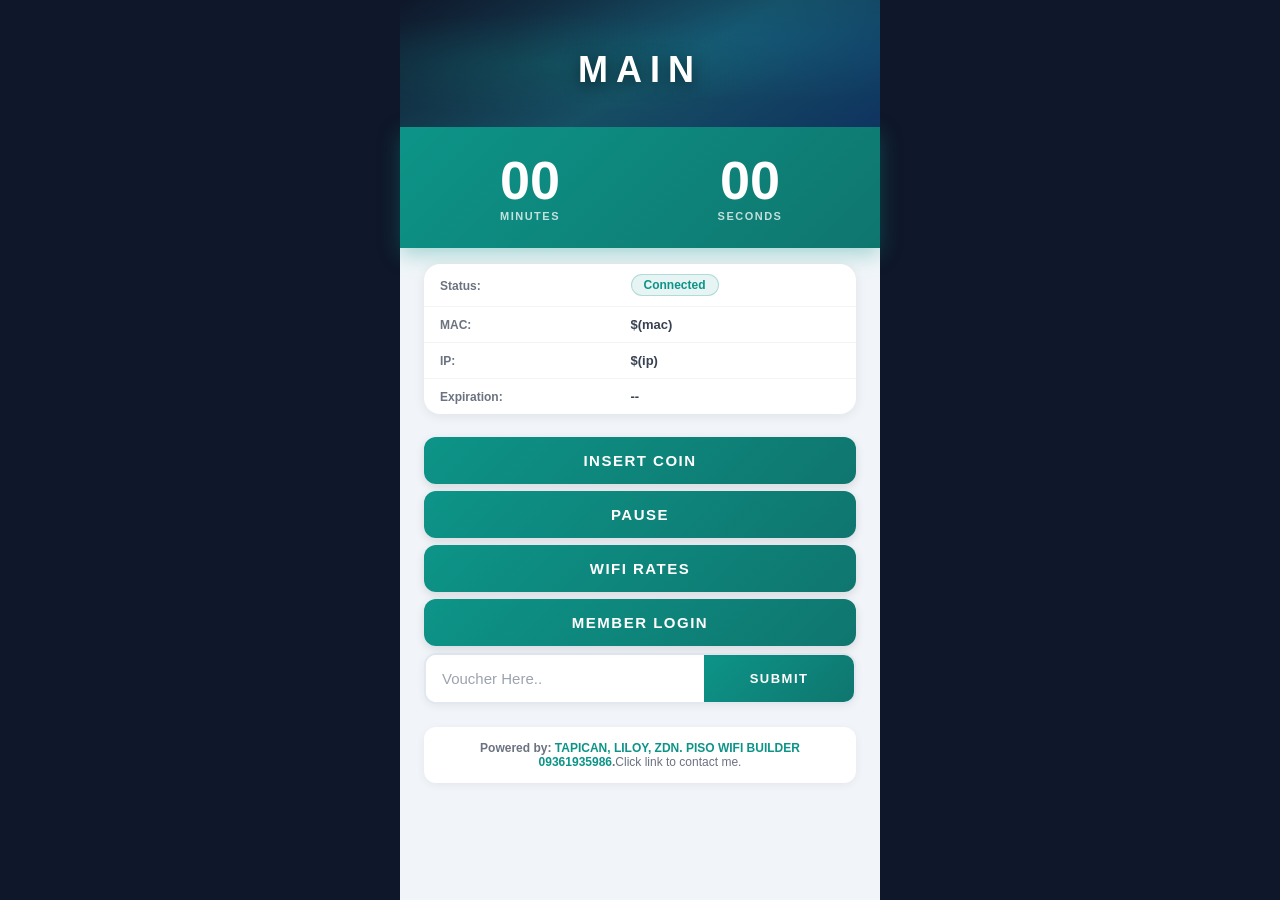
==== hotspot/portal.html @ bc492191 "Restore original timer UI design, keep formatExpiry for expiration display - Revert secondsToDhms() " ====
<!DOCTYPE html>
<html lang="en">
<head>
	<title>Login Portal</title>
	<script>var _t=Date.now();document.write('<link rel="stylesheet" href="assets/css/style.css?_='+_t+'">');</script>
	<link rel="stylesheet" href="http://payments.wifree.network/widgetv2/juanfi/ewalletvoucher.css">
	<meta http-equiv="Content-Type" content="text/html; charset=UTF-8">
	<meta name="viewport" content="width=device-width, initial-scale=1, maximum-scale=1.0, user-scalable=no">
    <meta http-equiv="X-UA-Compatible" content="IE=edge">
</head>
<body id="body" data-interface="$(interface-name)">
	<div class="row">
		<div class="banner">
			<h2 data-vendo></h2>
			<h2 data-ssid style="display:none;">Kit Pisowifi</h2>
		</div>
		<div class="container">
			<div class="content">
				<div class="time-wrapper">
					<span id="timer">
						<div class="d-flex flex-fill align-content-stretch">
							<div class="inner-wrapper">
								<div id="min">00</div>
								<div>minutes</div>
							</div>
							<div class="inner-wrapper">
								<div id="sec">00</div>
								<div>seconds</div>
							</div>
						</div>
					</span>
				</div>
			</div><br>
		</div>
		<div class="details">
			<table id="details">
				<tr>
					<td>
						<p><b>Status:</b>
					</td>
					<td>
						<span id="status">Connected</span>
					</td>
				</tr>
				<tr id="userID">

				</tr>
				<tr>
					<td>
						<p><b>MAC:</b></p>
					</td>
					<td>
						<span id="mac">$(mac)</span>
					</td>
				</tr>
				<tr>
					<td>
						<p><b>IP:</b></p>
					</td>
					<td>
						<span id="ip">$(ip)</span>
					</td>
				</tr>
				<tr id="Exp">
					<td>
						<p><b>Expiration:</b></p>
					</td>
					<td>
						<span id="exp">--</span>
					</td>
				</tr>
			</table>
			<br>
			<br>
		</div>
		<br>
		<div class="btn-group">
			<button type="button" class="btn btn-primary" id="insertBtn">Insert Coin</button>
			<button type="button" class="btn btn-primary" id="pauseBtn">Pause</button>
			<button type="button" class="btn btn-primary" id="ratesBtn">Wifi Rates</button>
			<button type="button" class="btn btn-primary" id="memberBtn">Member Login</button>
			<button type="button" class="btn btn-primary" id="gcashBtn">Gcash</button>
			<div class="input-group">
				<div class="d-flex flex-fill align-content-stretch">
					<input type="text" id="username" value="" placeholder="Voucher Here..">
					<button type="button" id="submit" class="submit">Submit</button>
				</div>
			</div>
		</div>
		<footer class="main-footer">
			<b>Powered by: <a id="link" href="#">KiTricks.Net</a>.</b><br>Click link to contact me.
		</footer>
	</div>
		<div class="modal" data-insert-coin tabindex="-1">
			<div class="modal-dialog">
				<div class="header">Please Insert Coin</div>
				<div class="progress-bar"></div>
				<div id="insBody">
					<hr>
					<table>
						<tr>
							<td>
								<p><b>Amount:</b>
							</td>
							<td class="span">
								<span id="totalCoin">₱ 0</span>.00
							</td>
						</tr>
						<tr>
							<td>
								<p><b>Time:</b></p>
							</td>
							<td>
								<span id="totalTime">--:--</span>
							</td>
						</tr>
						<tr>
							<td>
								<p><b>Validity:</b></p>
							</td>
							<td>
								<span id="validity">--:--</span>
							</td>
						</tr>
					</table>
					<br>
					<hr>
					<br>
					<button data-ic-close class="btn btn-secondary">Cancel</button>
				</div>
			</div>
		</div>
		<div class="modal" data-select-vendo>
			<div class="modal-dialog">
				<div class="header">Chose Your Location</div>
				<hr>
				<div id="selectVendo"></div>
				<hr>
				<button data-sv-close class="btn btn-secondary">Close</button>
			</div>
		</div>
		<div class="modal" data-rates>
			<div class="modal-dialog">
				<div class="header">Wifi Rates</div>
				<div id="ratesBody">
					<hr>
					<table>
						<thead>
							<tr>
								<td>Amount</td>
								<td>Time</td>
								<td>Validity</td>
							</tr>
						</thead>
						<tbody id="rates"></tbody>
					</table>
					<br>
					<button data-wr-close class="btn btn-secondary">Close</button>
				</div>
			</div>
		</div>
		<div class="modal" data-member tabindex="-1">
			<div class="modal-dialog">
				<div class="header">Login to Connect</div>
				<div id="mlBody">
					<hr>
					<input type="username" id="Muser" placeholder="Username" />
					<input type="password" id="Mpass" placeholder="Password" />
					<hr>
					<br>
					<div class="btn-footer">
						<button data-ml-close class="btn btn-secondary">Cancel</button>
						<button data-login class="btn btn-primary">Login</button>
					</div>
				</div>
			</div>
		</div>
		<div class="modal" data-dialog tabindex="-1">
			<div class="modal-dialog">
				<div class="header"></div>
				<div class="progress-bar"></div>
			</div>
		</div>
		<div class="modal" data-trial tabindex="-1">
			<div class="modal-dialog">
				<div class="header"></div><br>
				<hr>
				<br>
				<div class="btn-footer">
					<button data-trl-close class="btn btn-secondary">Cancel</button>
					<button data-claim class="btn btn-primary">Claim</button>
				</div>
			</div>
		</div>
		<div class="modal" data-message tabindex="-1">
			<div class="modal-dialog dialog-small">
				<div class="header"></div>
				<hr>
				<span id="message"></span>
				<hr>
				<br>
				<button data-msg-close class="btn btn-secondary">Okay</button>
			</div>
		</div>
	<br>
	<script src="http://payments.wifree.network/widgetv2/juanfi/jquery.min.js"></script>
	<script src="http://payments.wifree.network/widgetv2/juanfi/loadingoverlay.min.js"></script>
	<script src="http://payments.wifree.network/widgetv2/juanfi/sweetalert2.js"></script>
	<script src="http://payments.wifree.network/widgetv2/juanfi/ewalletvoucher.js"></script>
	<script>document.write('<script src="assets/js/kitricks.js?_='+_t+'"><\/script>');</script>
</body>
---- hotspot/assets/css/style.css ----
/* === Option B — Modern Card Design === */

*,::after,::before {
    box-sizing: border-box;
    margin: 0;
    padding: 0;
}

body {
    margin: 0;
    min-height: 100vh;
    background: #0f172a;
    font-family: -apple-system, BlinkMacSystemFont, "Segoe UI", Roboto, sans-serif;
    -webkit-text-size-adjust: 100%;
    text-align: left;
}

body.modal-active { overflow: hidden; }

a {
    color: #0d9488;
    text-decoration: none;
    cursor: pointer;
}

/* === Page wrapper === */

.row {
    max-width: 480px;
    min-width: 0;
    margin: 0 auto;
    padding: 0;
    min-height: 100vh;
    background: #f1f5f9;
    display: flex;
    flex-direction: column;
}

br { display: none; }

/* === Banner === */

.banner {
    width: 100%;
    padding: 48px 24px 36px;
    text-align: center;
    background: linear-gradient(150deg, #0f172a 0%, #164e63 55%, #0f3460 100%);
    position: relative;
    overflow: hidden;
    z-index: 0;
    border-radius: 0;
    margin: 0;
}

.banner::after {
    content: '';
    position: absolute;
    inset: 0;
    background: radial-gradient(ellipse at 30% 50%, rgba(13,148,136,0.18) 0%, transparent 55%),
                radial-gradient(ellipse at 75% 30%, rgba(14,165,233,0.12) 0%, transparent 50%);
    z-index: -1;
}

.banner h2 {
    color: #fff;
    font-size: 36px;
    letter-spacing: 8px;
    text-transform: uppercase;
    font-weight: 800;
    text-shadow: 0 4px 16px rgba(0,0,0,0.5);
    -webkit-text-stroke-width: 0;
    line-height: 1.2;
    margin: 0;
}

/* === Timer card === */

.container {
    background: linear-gradient(135deg, #0d9488 0%, #0f766e 100%);
    width: 100%;
    margin: 0;
    padding: 22px 20px;
    border-radius: 0;
    height: auto;
    box-shadow: 0 6px 20px rgba(13,148,136,0.35);
}

.content {
    width: 100%;
}

.time-wrapper {
    width: 100%;
    text-align: center;
    margin-top: 0;
    padding-bottom: 0;
}

/* Timer flex layout (generated by secondsToDhms in JS) */
.d-flex {
    display: flex !important;
    width: 100%;
}

.flex-fill {
    flex: 1 1 auto !important;
}

.align-content-stretch {
    align-content: stretch !important;
}

.inner-wrapper {
    flex: 1 1 0%;
    min-width: 0;
    text-align: center;
    padding: 4px 0;
}

.inner-wrapper div:first-child {
    font-size: 54px;
    font-weight: 800;
    color: #fff;
    line-height: 1;
}

.inner-wrapper div:last-child {
    font-size: 11px;
    color: rgba(255,255,255,0.75);
    text-transform: uppercase;
    letter-spacing: 1.5px;
    margin-top: 3px;
}

/* === Info card === */

.details {
    background: #fff;
    width: 90%;
    margin: 16px auto 0;
    border-radius: 16px;
    padding: 0;
    font-size: 13px;
    box-shadow: 0 2px 12px rgba(0,0,0,0.08);
    overflow: hidden;
    position: static;
}

/* Remove zigzag */
.details::after {
    display: none !important;
    content: none !important;
}

table {
    width: 100%;
    border-collapse: collapse;
    color: #374151;
}

td {
    padding: 10px 16px;
    border-bottom: 1px solid #f3f4f6;
}

tr:last-child td {
    border-bottom: none;
}

td p { display: inline; margin: 0; }
td b { font-weight: 600; color: #6b7280; font-size: 12px; }

/* Status value */
span#status {
    display: inline-block;
    background: rgba(13,148,136,0.1);
    color: #0d9488;
    font-weight: 700;
    padding: 3px 12px;
    border-radius: 20px;
    font-size: 12px;
    border: 1px solid rgba(13,148,136,0.25);
    box-shadow: none;
}

/* === Buttons === */

.btn-group {
    width: 90%;
    margin: 16px auto 0;
    min-height: auto;
    position: static;
}

.btn {
    display: block;
    width: 100%;
    padding: 15px 20px;
    border: none;
    border-radius: 12px;
    font-size: 15px;
    font-weight: 700;
    cursor: pointer;
    margin: 7px 0;
    letter-spacing: 1.5px;
    text-transform: uppercase;
    transition: filter 0.15s ease, transform 0.1s ease;
    position: relative;
    overflow: hidden;
    text-shadow: none;
    box-shadow: 0 3px 10px rgba(0,0,0,0.12);
}

.btn:active {
    transform: scale(0.98);
    box-shadow: 0 1px 4px rgba(0,0,0,0.1);
}

.btn:hover { filter: brightness(0.95); }

/* Loading bar at bottom of button */
.btn-loading::after {
    content: '';
    position: absolute;
    bottom: 0;
    left: -60%;
    width: 60%;
    height: 4px;
    background: rgba(255,255,255,0.55);
    border-radius: 2px;
    animation: btnLoadAnim 1.2s ease-in-out infinite;
}

@keyframes btnLoadAnim {
    0%   { left: -60%; }
    100% { left: 110%; }
}

.btn-primary {
    background: linear-gradient(135deg, #0d9488 0%, #0f766e 100%);
    color: #fff;
}

.btn-secondary {
    background: linear-gradient(135deg, #f59e0b 0%, #d97706 100%);
    color: #fff;
}

/* GCash button */
#gcashBtn {
    background: linear-gradient(135deg, #1d4ed8 0%, #1e3a8a 100%);
    color: #fff;
}

/* === Voucher input === */

.input-group {
    border-radius: 12px;
    overflow: hidden;
    border: 2px solid #e2e8f0;
    margin: 7px 0;
    display: block;
    width: 100%;
    box-shadow: 0 2px 8px rgba(0,0,0,0.06);
    box-sizing: border-box;
    background: #fff;
}

input[type="text"] {
    border: none;
    outline: none;
    background: #fff;
    width: 65%;
    font-size: 15px;
    padding: 15px 16px;
    color: #1f2937;
    font-weight: 500;
    vertical-align: middle;
}

input[type="text"]::placeholder {
    color: #9ca3af;
    font-weight: 400;
}

.submit {
    background: linear-gradient(135deg, #0d9488 0%, #0f766e 100%);
    color: #fff;
    border: none;
    width: 35%;
    min-width: 90px;
    padding: 15px 10px;
    font-size: 13px;
    font-weight: 700;
    letter-spacing: 1.5px;
    text-transform: uppercase;
    cursor: pointer;
    vertical-align: middle;
    transition: filter 0.15s ease;
}

.submit:active { filter: brightness(0.9); }

/* === Footer === */

footer {
    background: #fff;
    width: 90%;
    margin: 16px auto 24px;
    border-radius: 12px;
    padding: 14px 16px;
    text-align: center;
    font-size: 12px;
    color: #6b7280;
    box-shadow: 0 2px 8px rgba(0,0,0,0.06);
    position: static;
}

footer::before {
    display: none !important;
    content: none !important;
}

footer a {
    color: #0d9488;
    font-weight: 700;
}

footer b { font-weight: 600; }

/* === Modals === */

.modal {
    background: rgba(0,0,0,0.65);
    width: 100%;
    height: 100%;
    position: fixed;
    top: 0;
    left: 0;
    display: none;
    z-index: 9999;
    align-items: center;
    justify-content: center;
    padding: 20px;
}

.modal.show { display: flex; }

.modal-dialog {
    background: #fff;
    width: 100%;
    max-width: 400px;
    border-radius: 20px;
    overflow: hidden;
    box-shadow: 0 24px 64px rgba(0,0,0,0.35);
    animation: modalPop 0.2s ease;
    padding: 0;
    position: static;
    top: auto;
    left: auto;
    transform: none;
}

@keyframes modalPop {
    from { transform: scale(0.93); opacity: 0; }
    to   { transform: scale(1);    opacity: 1; }
}

/* .header used by kitricks.js querySelector(".header") */
.modal-dialog .header {
    background: linear-gradient(135deg, #0d9488 0%, #0f766e 100%);
    color: #fff;
    padding: 16px 20px;
    font-weight: 700;
    font-size: 15px;
    line-height: 1.3;
}

/* .progress-bar used by kitricks.js querySelector(".progress-bar") */
.progress-bar {
    height: 4px;
    background: #5eead4;
    width: 0%;
    transition: width 0.3s ease;
}

hr {
    border: none;
    border-top: 1px solid #f1f5f9;
    margin: 0;
}

.modal-dialog table {
    width: auto;
    margin: 4px 0;
}

.modal-dialog td {
    padding: 8px 20px;
}

.modal-dialog td b {
    font-weight: 700;
    color: #374151;
}

/* Modal buttons */
.modal-dialog .btn {
    margin: 0 20px 16px;
    width: calc(100% - 40px);
}

.btn-footer {
    display: flex;
    justify-content: space-between;
    gap: 10px;
    padding: 12px 20px 16px;
}

.btn-footer .btn {
    margin: 0;
    width: 100%;
}

/* Member login inputs */
input[type="username"],
input[type="password"],
input[type="number"] {
    display: block;
    width: calc(100% - 40px);
    margin: 10px 20px 0;
    padding: 12px 16px;
    border: 2px solid #e2e8f0;
    border-radius: 10px;
    font-size: 15px;
    outline: none;
    background: #f8fafc;
    color: #1f2937;
    font-weight: 500;
    text-align: left;
}

input[type="username"]:focus,
input[type="password"]:focus {
    border-color: #0d9488;
    background: #fff;
}

/* Rates table */
[data-rates] table {
    border: 1px solid #e2e8f0;
    border-radius: 0;
    width: calc(100% - 40px);
    margin: 0 20px;
}

[data-rates] thead {
    background: #0d9488;
    color: #fff;
    text-transform: uppercase;
    font-size: 12px;
}

[data-rates] thead td {
    padding: 8px 10px;
}

[data-rates] td {
    padding: 8px 10px;
    border-bottom: 1px solid #f1f5f9;
}

/* Select vendo list */
#selectVendo {
    padding: 0 20px 4px;
}

#selectVendo .btn {
    margin: 6px 0;
    width: 100%;
    text-align: left;
    letter-spacing: 0.5px;
}

/* Loader spinner */
.loader {
    display: inline-block;
    width: 22px;
    height: 22px;
    border-radius: 50%;
    border: 3px solid rgba(255,255,255,0.3);
    border-top-color: #fff;
    animation: loaderSpin 0.8s linear infinite;
    margin: auto;
    pointer-events: none;
}

@keyframes loaderSpin { to { transform: rotate(360deg); } }

/* Utility */
.d-none { display: none !important; }

#message {
    display: block;
    padding: 14px 20px;
    color: #374151;
    font-weight: 600;
    font-size: 14px;
}

span {
    font-size: 13px;
    color: #374151;
    font-weight: 600;
}

/* span#status overrides the global span rule */
span#status {
    display: inline-block;
    background: rgba(13,148,136,0.1);
    color: #0d9488;
    font-weight: 700;
    padding: 3px 12px;
    border-radius: 20px;
    font-size: 12px;
    border: 1px solid rgba(13,148,136,0.25);
}
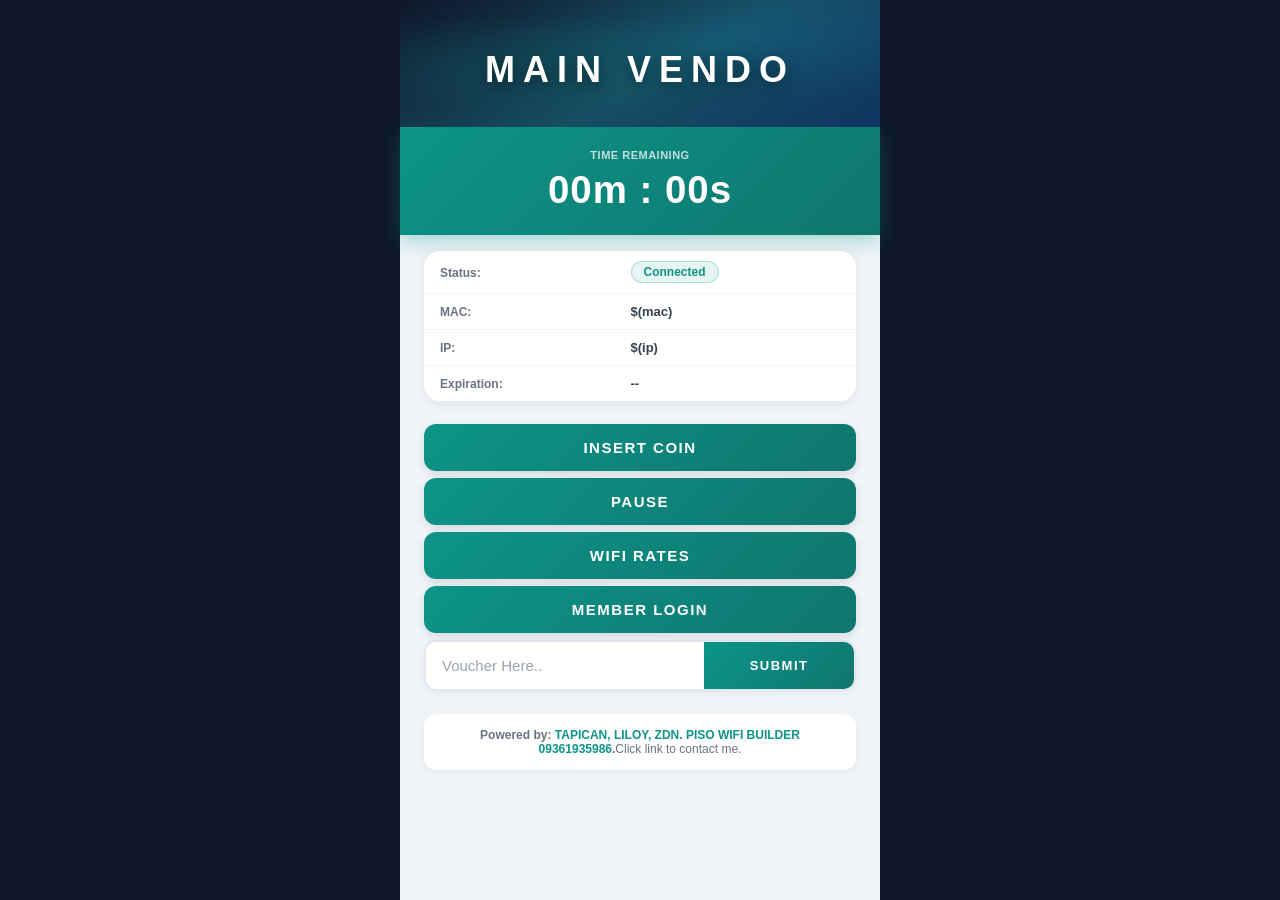
==== commit 9f36e6ed: "Change timer display to text format matching hotspot1 (00m : 00s) - secondsToDhms() now returns text" ====
--- a/hotspot/portal.html
+++ b/hotspot/portal.html
@@ -17,18 +17,8 @@
 		<div class="container">
 			<div class="content">
 				<div class="time-wrapper">
-					<span id="timer">
-						<div class="d-flex flex-fill align-content-stretch">
-							<div class="inner-wrapper">
-								<div id="min">00</div>
-								<div>minutes</div>
-							</div>
-							<div class="inner-wrapper">
-								<div id="sec">00</div>
-								<div>seconds</div>
-							</div>
-						</div>
-					</span>
+					<div class="time-label">Time Remaining</div>
+					<div id="timer" class="time-value">00m : 00s</div>
 				</div>
 			</div><br>
 		</div>
--- a/hotspot/assets/css/style.css
+++ b/hotspot/assets/css/style.css
@@ -96,7 +96,24 @@
     padding-bottom: 0;
 }
 
-/* Timer flex layout (generated by secondsToDhms in JS) */
+.time-label {
+    font-size: 11px;
+    font-weight: 700;
+    text-transform: uppercase;
+    letter-spacing: 0.5px;
+    color: rgba(255,255,255,0.75);
+    margin-bottom: 6px;
+}
+
+.time-value {
+    font-size: 2.4rem;
+    font-weight: 800;
+    color: #fff;
+    letter-spacing: 1px;
+    line-height: 1.2;
+}
+
+/* voucher input flex */
 .d-flex {
     display: flex !important;
     width: 100%;
@@ -108,28 +125,6 @@
 
 .align-content-stretch {
     align-content: stretch !important;
-}
-
-.inner-wrapper {
-    flex: 1 1 0%;
-    min-width: 0;
-    text-align: center;
-    padding: 4px 0;
-}
-
-.inner-wrapper div:first-child {
-    font-size: 54px;
-    font-weight: 800;
-    color: #fff;
-    line-height: 1;
-}
-
-.inner-wrapper div:last-child {
-    font-size: 11px;
-    color: rgba(255,255,255,0.75);
-    text-transform: uppercase;
-    letter-spacing: 1.5px;
-    margin-top: 3px;
 }
 
 /* === Info card === */
@@ -475,11 +470,22 @@
     padding: 0 20px 4px;
 }
 
-#selectVendo .btn {
-    margin: 6px 0;
-    width: 100%;
-    text-align: left;
-    letter-spacing: 0.5px;
+.vendo-list-items {
+    background: #f8fafc;
+    border: 1px solid #e2e8f0;
+    border-radius: 10px;
+    padding: 12px 16px;
+    margin-bottom: 8px;
+    cursor: pointer;
+    font-weight: 600;
+    color: #1f2937;
+    font-size: 14px;
+    transition: background 0.15s ease, border-color 0.15s ease;
+}
+
+.vendo-list-items:hover {
+    background: #eff6ff;
+    border-color: #0d9488;
 }
 
 /* Loader spinner */
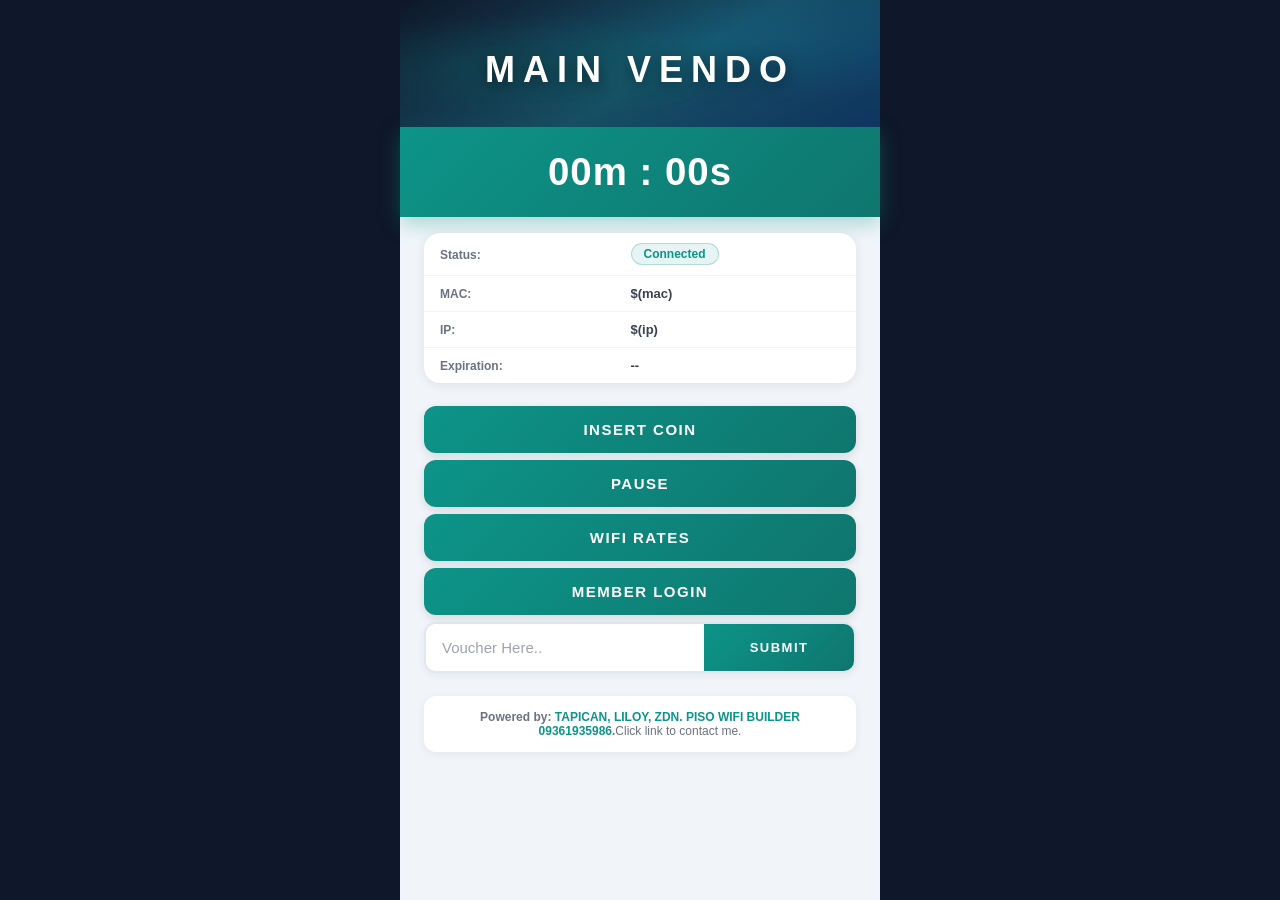
==== commit ecbfe127: "Remove Time Remaining label from timer, keep 00m:00s text format only https://claude.ai/code/session" ====
--- a/hotspot/portal.html
+++ b/hotspot/portal.html
@@ -17,7 +17,6 @@
 		<div class="container">
 			<div class="content">
 				<div class="time-wrapper">
-					<div class="time-label">Time Remaining</div>
 					<div id="timer" class="time-value">00m : 00s</div>
 				</div>
 			</div><br>
--- a/hotspot/assets/css/style.css
+++ b/hotspot/assets/css/style.css
@@ -94,15 +94,6 @@
     text-align: center;
     margin-top: 0;
     padding-bottom: 0;
-}
-
-.time-label {
-    font-size: 11px;
-    font-weight: 700;
-    text-transform: uppercase;
-    letter-spacing: 0.5px;
-    color: rgba(255,255,255,0.75);
-    margin-bottom: 6px;
 }
 
 .time-value {
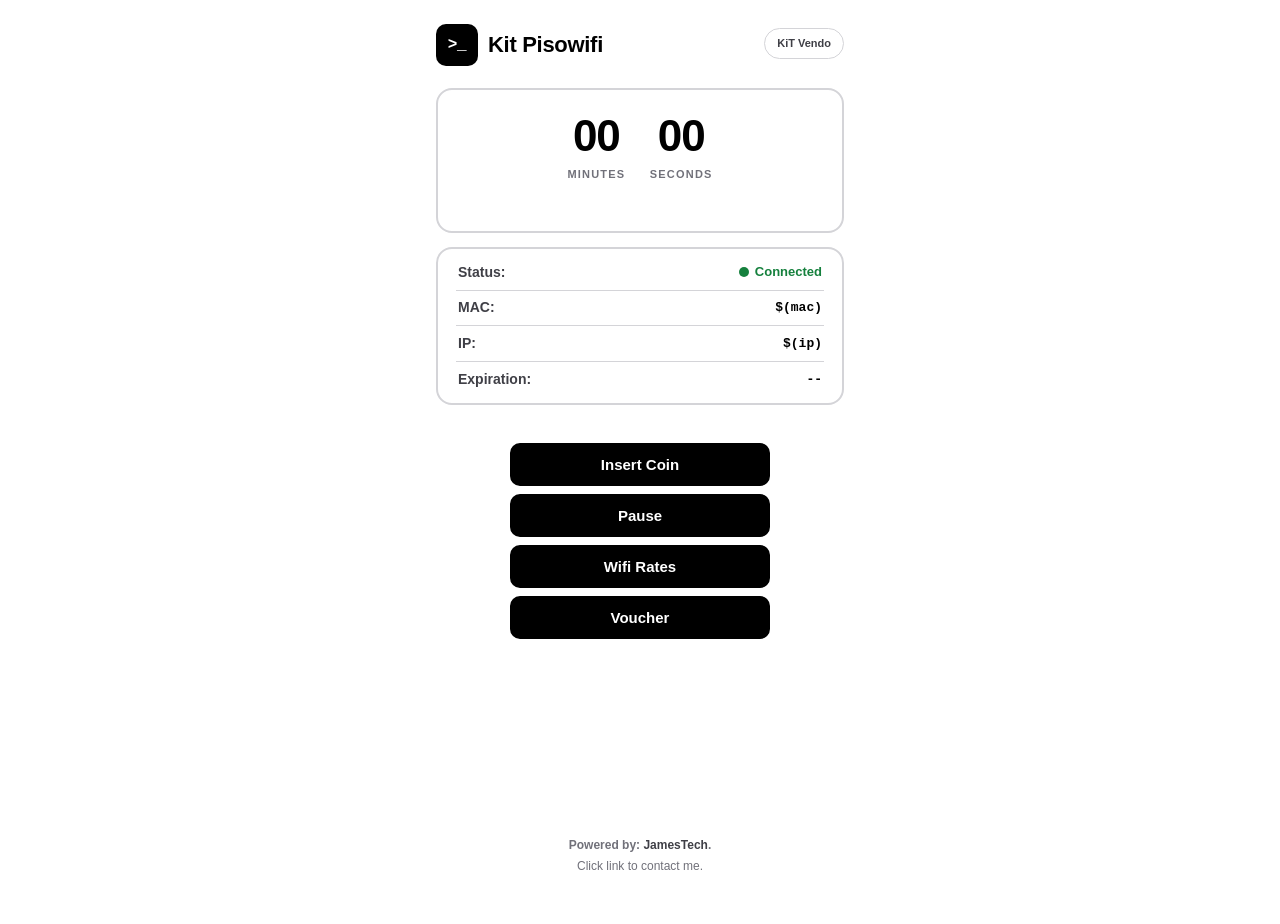
==== commit 3c5e17b8: "Extract hotspot.zip contents and remove archive https://claude.ai/code/session_01EuVYftDhnPMgakrarZT" ====
--- a/hotspot/portal.html
+++ b/hotspot/portal.html
@@ -2,8 +2,7 @@
 <html lang="en">
 <head>
 	<title>Login Portal</title>
-	<script>var _t=Date.now();document.write('<link rel="stylesheet" href="assets/css/style.css?_='+_t+'">');</script>
-	<link rel="stylesheet" href="http://payments.wifree.network/widgetv2/juanfi/ewalletvoucher.css">
+	<script>document.write('<link rel="stylesheet" href="assets/css/style.css?_=' + Date.now() + '">');</script>
 	<meta http-equiv="Content-Type" content="text/html; charset=UTF-8">
 	<meta name="viewport" content="width=device-width, initial-scale=1, maximum-scale=1.0, user-scalable=no">
     <meta http-equiv="X-UA-Compatible" content="IE=edge">
@@ -11,13 +10,28 @@
 <body id="body" data-interface="$(interface-name)">
 	<div class="row">
 		<div class="banner">
-			<h2 data-vendo></h2>
-			<h2 data-ssid style="display:none;">Kit Pisowifi</h2>
+			<h2 data-ssid>Kit Pisowifi</h2>
+			<div class="ribbon-wrapper">
+				<div data-vendo class="ribbon">
+					KiT Vendo
+				</div>
+			</div>
 		</div>
 		<div class="container">
 			<div class="content">
-				<div class="time-wrapper">
-					<div id="timer" class="time-value">00m : 00s</div>
+				<div class="time-wrapper ">
+					<span id="timer">
+						<div class="d-flex flex-fill align-content-stretch">
+							<div class="inner-wrapper">
+								<div id="min">00</div>
+								<div>minutes</div>
+							</div>
+							<div class="inner-wrapper">
+								<div id="sec">00</div>
+								<div>seconds</div>
+							</div>
+						</div>
+					</span>
 				</div>
 			</div><br>
 		</div>
@@ -59,8 +73,6 @@
 					</td>
 				</tr>
 			</table>
-			<br>
-			<br>
 		</div>
 		<br>
 		<div class="btn-group">
@@ -69,15 +81,10 @@
 			<button type="button" class="btn btn-primary" id="ratesBtn">Wifi Rates</button>
 			<button type="button" class="btn btn-primary" id="memberBtn">Member Login</button>
 			<button type="button" class="btn btn-primary" id="gcashBtn">Gcash</button>
-			<div class="input-group">
-				<div class="d-flex flex-fill align-content-stretch">
-					<input type="text" id="username" value="" placeholder="Voucher Here..">
-					<button type="button" id="submit" class="submit">Submit</button>
-				</div>
-			</div>
+			<button type="button" class="btn btn-primary" id="voucherBtn">Voucher</button>
 		</div>
 		<footer class="main-footer">
-			<b>Powered by: <a id="link" href="#">KiTricks.Net</a>.</b><br>Click link to contact me.
+			<b>Powered by: <a id="link" href="#">KiTricks.Net</a>.</b><br>Click link to contact me.<br>
 		</footer>
 	</div>
 		<div class="modal" data-insert-coin tabindex="-1">
@@ -92,7 +99,7 @@
 								<p><b>Amount:</b>
 							</td>
 							<td class="span">
-								<span id="totalCoin">₱ 0</span>.00
+								<span id="totalCoin"><span class="peso">P</span> 0</span>.00
 							</td>
 						</tr>
 						<tr>
@@ -148,6 +155,37 @@
 				</div>
 			</div>
 		</div>
+		<div class="modal" data-gcash tabindex="-1">
+			<div class="modal-dialog">
+				<div class="header">Buy voucher using GCash</div>
+				<div id="mlBody">
+					<hr>
+					<input type="number" id="gcNumber" placeholder="mobile #" />
+					<input type="number" id="gcAmount" placeholder="amount" />
+					<hr>
+					<br>
+					<div class="btn-footer">
+						<button data-gc-close class="btn btn-secondary">Cancel</button>
+						<button data-gc-pay class="btn btn-primary">Pay</button>
+					</div>
+				</div>
+			</div>
+		</div>
+		<div class="modal" data-voucher tabindex="-1">
+			<div class="modal-dialog">
+				<div class="header">Enter Voucher</div>
+				<div id="vcBody">
+					<hr>
+					<input type="text" id="username" value="" placeholder="Voucher Here.." />
+					<hr>
+					<br>
+					<div class="btn-footer">
+						<button data-vc-close class="btn btn-secondary">Cancel</button>
+						<button id="submit" class="btn btn-primary">Submit</button>
+					</div>
+				</div>
+			</div>
+		</div>
 		<div class="modal" data-member tabindex="-1">
 			<div class="modal-dialog">
 				<div class="header">Login to Connect</div>
@@ -168,6 +206,7 @@
 			<div class="modal-dialog">
 				<div class="header"></div>
 				<div class="progress-bar"></div>
+				<button data-dialog-close class="btn btn-secondary" style="display:none;">Cancel</button>
 			</div>
 		</div>
 		<div class="modal" data-trial tabindex="-1">
@@ -192,9 +231,24 @@
 			</div>
 		</div>
 	<br>
-	<script src="http://payments.wifree.network/widgetv2/juanfi/jquery.min.js"></script>
-	<script src="http://payments.wifree.network/widgetv2/juanfi/loadingoverlay.min.js"></script>
-	<script src="http://payments.wifree.network/widgetv2/juanfi/sweetalert2.js"></script>
-	<script src="http://payments.wifree.network/widgetv2/juanfi/ewalletvoucher.js"></script>
-	<script>document.write('<script src="assets/js/kitricks.js?_='+_t+'"><\/script>');</script>
+		<script>
+		(function () {
+			// Red / Yellow / Green status dot driven by the status text.
+			var st = document.getElementById("status");
+			function paintStatus() {
+				if (!st) return;
+				var txt = (st.textContent || "").toLowerCase();
+				st.className = st.className.replace(/\bis-(connected|paused|disconnected)\b/g, "").replace(/\s+/g, " ");
+				var cls = "is-connected";
+				if (txt.indexOf("pause") > -1) cls = "is-paused";
+				else if (txt.indexOf("disconnect") > -1) cls = "is-disconnected";
+				st.className = (st.className + " " + cls).replace(/^\s|\s$/g, "");
+			}
+			if (st) {
+				paintStatus();
+				if (window.setInterval) { setInterval(paintStatus, 700); }
+			}
+		})();
+	</script>
+	<script>document.write('<script src="assets/js/kitricks.js?_=' + Date.now() + '"><\/script>');</script>
 </body>
--- a/hotspot/assets/css/style.css
+++ b/hotspot/assets/css/style.css
@@ -1,524 +1,534 @@
-/* === Option B — Modern Card Design === */
-
-*,::after,::before {
-    box-sizing: border-box;
-    margin: 0;
-    padding: 0;
-}
+/* === James Tech portal — high-contrast minimal theme (old-browser safe) === */
+
+:root {
+  --bg: #ffffff;
+  --surface: #ffffff;
+  --surface-2: #f4f4f5;
+  --text: #000000;
+  --text-muted: #3f3f46;
+  --text-faint: #71717a;
+  --border: #d4d4d8;
+  --accent: #000000;
+  --accent-text: #ffffff;
+  --ring: #a1a1aa;
+  --green: #15803d;
+  --yellow: #b45309;
+  --red: #b91c1c;
+  --mono: "SFMono-Regular", Menlo, Consolas, "Courier New", monospace;
+  --sans: -apple-system, BlinkMacSystemFont, "Segoe UI", Roboto, Helvetica, Arial, sans-serif;
+}
+
+/* ===== CSS-drawn peso sign (₱) for devices whose fonts lack U+20B1 =====
+   Renders as a capital "P" with a double horizontal strike, so it shows
+   correctly on old Android / old browsers that draw the real glyph as a box. */
+.peso {
+  position: relative;
+  display: inline-block;
+  font-weight: 700;
+  font-style: normal;
+  padding-left: 1px;
+}
+.peso::before {
+  content: "";
+  position: absolute;
+  left: -1px;
+  right: 1px;
+  top: 0.18em;
+  height: 0.12em;
+  border-top: 0.12em solid currentColor;
+  border-bottom: 0.12em solid currentColor;
+}
+
+body.dark {
+  /* light/dark toggle removed; dark variables intentionally cleared */
+}
+
+* { box-sizing: border-box; }
+html, body { margin: 0; padding: 0; height: 100%; }
 
 body {
-    margin: 0;
-    min-height: 100vh;
-    background: #0f172a;
-    font-family: -apple-system, BlinkMacSystemFont, "Segoe UI", Roboto, sans-serif;
-    -webkit-text-size-adjust: 100%;
-    text-align: left;
-}
-
-body.modal-active { overflow: hidden; }
-
-a {
-    color: #0d9488;
-    text-decoration: none;
-    cursor: pointer;
-}
-
-/* === Page wrapper === */
+  font-family: var(--sans);
+  background: var(--bg);
+  color: var(--text);
+  min-height: 100%;
+  display: none;
+  line-height: 1.5;
+}
 
 .row {
-    max-width: 480px;
-    min-width: 0;
-    margin: 0 auto;
-    padding: 0;
-    min-height: 100vh;
-    background: #f1f5f9;
-    display: flex;
-    flex-direction: column;
-}
-
-br { display: none; }
-
-/* === Banner === */
-
+  max-width: 440px;
+  margin: 0 auto;
+  padding: 18px 16px 24px;
+  min-height: 100vh;
+  min-height: 100dvh;
+  box-sizing: border-box;
+  display: -webkit-box;
+  display: -webkit-flex;
+  display: flex;
+  -webkit-box-orient: vertical;
+  -webkit-box-direction: normal;
+  -webkit-flex-direction: column;
+  flex-direction: column;
+}
+/* Footer drops to the bottom of the screen even when content is short. */
+.row > .main-footer {
+  margin-top: auto;
+}
+
+/* ===== Header / banner ===== */
 .banner {
-    width: 100%;
-    padding: 48px 24px 36px;
-    text-align: center;
-    background: linear-gradient(150deg, #0f172a 0%, #164e63 55%, #0f3460 100%);
-    position: relative;
-    overflow: hidden;
-    z-index: 0;
-    border-radius: 0;
-    margin: 0;
-}
-
-.banner::after {
-    content: '';
-    position: absolute;
-    inset: 0;
-    background: radial-gradient(ellipse at 30% 50%, rgba(13,148,136,0.18) 0%, transparent 55%),
-                radial-gradient(ellipse at 75% 30%, rgba(14,165,233,0.12) 0%, transparent 50%);
-    z-index: -1;
-}
-
-.banner h2 {
-    color: #fff;
-    font-size: 36px;
-    letter-spacing: 8px;
-    text-transform: uppercase;
-    font-weight: 800;
-    text-shadow: 0 4px 16px rgba(0,0,0,0.5);
-    -webkit-text-stroke-width: 0;
-    line-height: 1.2;
-    margin: 0;
-}
-
-/* === Timer card === */
-
-.container {
-    background: linear-gradient(135deg, #0d9488 0%, #0f766e 100%);
-    width: 100%;
-    margin: 0;
-    padding: 22px 20px;
-    border-radius: 0;
-    height: auto;
-    box-shadow: 0 6px 20px rgba(13,148,136,0.35);
-}
-
-.content {
-    width: 100%;
-}
-
-.time-wrapper {
-    width: 100%;
-    text-align: center;
-    margin-top: 0;
-    padding-bottom: 0;
-}
-
-.time-value {
-    font-size: 2.4rem;
-    font-weight: 800;
-    color: #fff;
-    letter-spacing: 1px;
-    line-height: 1.2;
-}
-
-/* voucher input flex */
-.d-flex {
-    display: flex !important;
-    width: 100%;
-}
-
-.flex-fill {
-    flex: 1 1 auto !important;
-}
-
-.align-content-stretch {
-    align-content: stretch !important;
-}
-
-/* === Info card === */
-
-.details {
-    background: #fff;
-    width: 90%;
-    margin: 16px auto 0;
-    border-radius: 16px;
-    padding: 0;
-    font-size: 13px;
-    box-shadow: 0 2px 12px rgba(0,0,0,0.08);
-    overflow: hidden;
-    position: static;
-}
-
-/* Remove zigzag */
-.details::after {
-    display: none !important;
-    content: none !important;
-}
-
-table {
-    width: 100%;
-    border-collapse: collapse;
-    color: #374151;
-}
-
-td {
-    padding: 10px 16px;
-    border-bottom: 1px solid #f3f4f6;
-}
-
-tr:last-child td {
-    border-bottom: none;
-}
-
-td p { display: inline; margin: 0; }
-td b { font-weight: 600; color: #6b7280; font-size: 12px; }
-
-/* Status value */
-span#status {
-    display: inline-block;
-    background: rgba(13,148,136,0.1);
-    color: #0d9488;
-    font-weight: 700;
-    padding: 3px 12px;
-    border-radius: 20px;
-    font-size: 12px;
-    border: 1px solid rgba(13,148,136,0.25);
-    box-shadow: none;
-}
-
-/* === Buttons === */
-
+  position: relative;
+  display: block;
+  padding: 6px 0 22px;
+}
+.banner:after { content: ""; display: table; clear: both; }
+.banner h2[data-ssid] {
+  margin: 0;
+  font-size: 22px;
+  font-weight: 800;
+  letter-spacing: -0.3px;
+  color: var(--text);
+  display: inline-block;
+  vertical-align: middle;
+  padding-left: 52px;
+  position: relative;
+  line-height: 42px;
+}
+.banner h2[data-ssid]:before {
+  content: ">_";
+  position: absolute;
+  left: 0;
+  top: 0;
+  width: 42px;
+  height: 42px;
+  line-height: 42px;
+  text-align: center;
+  background: var(--accent);
+  color: var(--accent-text);
+  font-family: var(--mono);
+  font-weight: 700;
+  font-size: 16px;
+  border-radius: 10px;
+}
+.ribbon-wrapper {
+  float: right;
+}
+.ribbon {
+  display: inline-block;
+  background: var(--surface);
+  border: 1px solid var(--border);
+  color: var(--text-muted);
+  font-size: 11px;
+  font-weight: 700;
+  padding: 6px 12px;
+  border-radius: 999px;
+  margin-top: 4px;
+}
+
+/* ===== Cards ===== */
+.container, .details {
+  background: var(--surface);
+  border: 2px solid var(--border);
+  border-radius: 16px;
+  margin-bottom: 14px;
+}
+.container { padding: 24px 18px; }
+.content { padding: 0; }
+.details { padding: 6px 18px; }
+
+/* ===== Timer ===== */
+.time-wrapper { text-align: center; }
+#timer .d-flex { display: block; text-align: center; }
+.inner-wrapper {
+  display: inline-block;
+  vertical-align: top;
+  margin: 0 10px;
+  min-width: 54px;
+}
+.inner-wrapper > div:first-child {
+  font-size: 44px;
+  font-weight: 800;
+  line-height: 1;
+  color: var(--text);
+  letter-spacing: -1px;
+}
+.inner-wrapper > div:last-child {
+  font-size: 11px;
+  text-transform: uppercase;
+  letter-spacing: 1.2px;
+  color: var(--text-faint);
+  margin-top: 8px;
+  font-weight: 700;
+}
+
+/* ===== Details table ===== */
+#details { width: 100%; border-collapse: collapse; }
+#details td {
+  padding: 7px 2px;
+  font-size: 14px;
+  vertical-align: middle;
+  border-bottom: 1px solid var(--border);
+}
+#details tr:last-child td { border-bottom: none; }
+#details td p { margin: 0; }
+#details td b { color: var(--text-muted); font-weight: 600; }
+#details td:last-child {
+  text-align: right;
+  font-weight: 700;
+  color: var(--text);
+  font-family: var(--mono);
+  font-size: 13px;
+}
+
+/* ===== Status dot (Red / Yellow / Green) ===== */
+#status {
+  display: inline-block;
+  font-family: var(--sans);
+  font-weight: 700;
+  font-size: 13px;
+  padding-left: 16px;
+  position: relative;
+  color: var(--green);
+}
+#status:before {
+  content: "";
+  position: absolute;
+  left: 0;
+  top: 50%;
+  margin-top: -5px;
+  width: 10px;
+  height: 10px;
+  border-radius: 50%;
+  background: var(--green);
+}
+/* Connected = green (default). Status text drives color via body/state classes. */
+#status.is-connected { color: var(--green); }
+#status.is-connected:before { background: var(--green); }
+#status.is-paused { color: var(--yellow); }
+#status.is-paused:before { background: var(--yellow); }
+#status.is-disconnected { color: var(--red); }
+#status.is-disconnected:before { background: var(--red); }
+
+/* ===== Buttons ===== */
 .btn-group {
-    width: 90%;
-    margin: 16px auto 0;
-    min-height: auto;
-    position: static;
-}
-
+  display: block;
+}
+.btn-group > .btn {
+  margin-bottom: 8px;
+  width: 65%;
+  max-width: 260px;
+  margin-left: auto;
+  margin-right: auto;
+}
 .btn {
-    display: block;
-    width: 100%;
-    padding: 15px 20px;
-    border: none;
-    border-radius: 12px;
-    font-size: 15px;
-    font-weight: 700;
-    cursor: pointer;
-    margin: 7px 0;
-    letter-spacing: 1.5px;
-    text-transform: uppercase;
-    transition: filter 0.15s ease, transform 0.1s ease;
-    position: relative;
-    overflow: hidden;
-    text-shadow: none;
-    box-shadow: 0 3px 10px rgba(0,0,0,0.12);
-}
-
-.btn:active {
-    transform: scale(0.98);
-    box-shadow: 0 1px 4px rgba(0,0,0,0.1);
-}
-
-.btn:hover { filter: brightness(0.95); }
-
-/* Loading bar at bottom of button */
-.btn-loading::after {
-    content: '';
-    position: absolute;
-    bottom: 0;
-    left: -60%;
-    width: 60%;
-    height: 4px;
-    background: rgba(255,255,255,0.55);
-    border-radius: 2px;
-    animation: btnLoadAnim 1.2s ease-in-out infinite;
-}
-
-@keyframes btnLoadAnim {
-    0%   { left: -60%; }
-    100% { left: 110%; }
-}
-
+  display: block;
+  border: 2px solid var(--border);
+  border-radius: 10px;
+  padding: 11px 14px;
+  font-size: 15px;
+  font-weight: 700;
+  font-family: var(--sans);
+  cursor: pointer;
+  width: 100%;
+  background: var(--surface);
+  color: var(--text);
+  position: relative;
+  outline: none;
+  -webkit-tap-highlight-color: transparent;
+}
+.btn:focus, .btn:active, .submit:focus, .submit:active {
+  outline: none;
+}
+.btn-primary:focus, .btn-primary:active {
+  border-color: var(--accent);
+}
+.btn-secondary:focus, .btn-secondary:active {
+  border-color: var(--border);
+}
 .btn-primary {
-    background: linear-gradient(135deg, #0d9488 0%, #0f766e 100%);
-    color: #fff;
-}
-
+  background: var(--accent);
+  color: var(--accent-text);
+  border-color: var(--accent);
+}
 .btn-secondary {
-    background: linear-gradient(135deg, #f59e0b 0%, #d97706 100%);
-    color: #fff;
-}
-
-/* GCash button */
-#gcashBtn {
-    background: linear-gradient(135deg, #1d4ed8 0%, #1e3a8a 100%);
-    color: #fff;
-}
-
-/* === Voucher input === */
-
-.input-group {
-    border-radius: 12px;
-    overflow: hidden;
-    border: 2px solid #e2e8f0;
-    margin: 7px 0;
-    display: block;
-    width: 100%;
-    box-shadow: 0 2px 8px rgba(0,0,0,0.06);
-    box-sizing: border-box;
-    background: #fff;
-}
-
-input[type="text"] {
-    border: none;
-    outline: none;
-    background: #fff;
-    width: 65%;
-    font-size: 15px;
-    padding: 15px 16px;
-    color: #1f2937;
-    font-weight: 500;
-    vertical-align: middle;
-}
-
-input[type="text"]::placeholder {
-    color: #9ca3af;
-    font-weight: 400;
-}
-
+  background: var(--surface);
+  color: var(--text);
+  border: 2px solid var(--border);
+}
+
+.input-group { margin-top: 2px; }
+.input-group .d-flex {
+  display: table;
+  width: 100%;
+  table-layout: fixed;
+}
+#username {
+  display: table-cell;
+  width: 70%;
+  border: 2px solid var(--border);
+  border-right: none;
+  background: var(--surface);
+  color: var(--text);
+  border-radius: 10px 0 0 10px;
+  padding: 11px 15px;
+  font-size: 15px;
+  outline: none;
+  font-family: var(--sans);
+}
 .submit {
-    background: linear-gradient(135deg, #0d9488 0%, #0f766e 100%);
-    color: #fff;
-    border: none;
-    width: 35%;
-    min-width: 90px;
-    padding: 15px 10px;
-    font-size: 13px;
-    font-weight: 700;
-    letter-spacing: 1.5px;
-    text-transform: uppercase;
-    cursor: pointer;
-    vertical-align: middle;
-    transition: filter 0.15s ease;
-}
-
-.submit:active { filter: brightness(0.9); }
-
-/* === Footer === */
-
-footer {
-    background: #fff;
-    width: 90%;
-    margin: 16px auto 24px;
-    border-radius: 12px;
-    padding: 14px 16px;
-    text-align: center;
-    font-size: 12px;
-    color: #6b7280;
-    box-shadow: 0 2px 8px rgba(0,0,0,0.06);
-    position: static;
-}
-
-footer::before {
-    display: none !important;
-    content: none !important;
-}
-
-footer a {
-    color: #0d9488;
-    font-weight: 700;
-}
-
-footer b { font-weight: 600; }
-
-/* === Modals === */
-
+  display: table-cell;
+  width: 30%;
+  white-space: nowrap;
+  text-align: center;
+  border: 2px solid var(--accent);
+  border-radius: 0 10px 10px 0;
+  padding: 11px 10px;
+  font-size: 14px;
+  font-weight: 700;
+  color: var(--accent-text);
+  background: var(--accent);
+  cursor: pointer;
+  vertical-align: middle;
+}
+
+/* ===== Footer ===== */
+.main-footer {
+  text-align: center;
+  margin-top: 18px;
+  font-size: 12px;
+  color: var(--text-faint);
+  line-height: 1.7;
+}
+.main-footer a { color: var(--text-muted); text-decoration: none; font-weight: 700; }
+
+/* ===== Modals ===== */
 .modal {
-    background: rgba(0,0,0,0.65);
-    width: 100%;
-    height: 100%;
-    position: fixed;
-    top: 0;
-    left: 0;
-    display: none;
-    z-index: 9999;
-    align-items: center;
-    justify-content: center;
-    padding: 20px;
-}
-
-.modal.show { display: flex; }
-
+  display: none;
+  position: fixed;
+  top: 0; left: 0; right: 0; bottom: 0;
+  background: rgba(0,0,0,0.5);
+  z-index: 1000;
+  text-align: center;
+}
+.modal.show { display: block; }
+.modal:before {
+  content: "";
+  display: inline-block;
+  height: 100%;
+  vertical-align: middle;
+}
 .modal-dialog {
-    background: #fff;
-    width: 100%;
-    max-width: 400px;
-    border-radius: 20px;
-    overflow: hidden;
-    box-shadow: 0 24px 64px rgba(0,0,0,0.35);
-    animation: modalPop 0.2s ease;
-    padding: 0;
-    position: static;
-    top: auto;
-    left: auto;
-    transform: none;
-}
-
-@keyframes modalPop {
-    from { transform: scale(0.93); opacity: 0; }
-    to   { transform: scale(1);    opacity: 1; }
-}
-
-/* .header used by kitricks.js querySelector(".header") */
-.modal-dialog .header {
-    background: linear-gradient(135deg, #0d9488 0%, #0f766e 100%);
-    color: #fff;
-    padding: 16px 20px;
-    font-weight: 700;
-    font-size: 15px;
-    line-height: 1.3;
-}
-
-/* .progress-bar used by kitricks.js querySelector(".progress-bar") */
+  display: inline-block;
+  vertical-align: middle;
+  text-align: left;
+  background: var(--surface);
+  color: var(--text);
+  border: 2px solid var(--border);
+  border-radius: 16px;
+  width: 90%;
+  max-width: 360px;
+  padding: 22px;
+  margin: 12px;
+}
+.dialog-small { max-width: 320px; }
+.modal .header { font-size: 17px; font-weight: 800; text-align: center; }
+.modal hr { border: none; border-top: 1px solid var(--border); margin: 14px 0; }
+.modal table { width: 100%; border-collapse: collapse; }
+.modal table td { padding: 10px 2px; font-size: 14px; color: var(--text-muted); }
+.modal table td:last-child, .modal table .span { text-align: right; font-weight: 700; color: var(--text); font-family: var(--mono); }
+.modal input {
+  width: 100%;
+  border: 2px solid var(--border);
+  background: var(--surface);
+  color: var(--text);
+  border-radius: 10px;
+  padding: 13px 15px;
+  font-size: 15px;
+  outline: none;
+  margin-bottom: 10px;
+}
+.btn-footer { display: table; width: 100%; }
+.btn-footer .btn { display: table-cell; width: 50%; }
+.btn-footer .btn:first-child { border-radius: 10px 0 0 10px; }
+.btn-footer .btn:last-child { border-radius: 0 10px 10px 0; }
+/* Voucher input inside its modal: behave like a normal modal input. */
+.modal #username {
+  display: block;
+  width: 100%;
+  border: 2px solid var(--border);
+  border-radius: 10px;
+  padding: 13px 15px;
+  font-size: 15px;
+}
+.modal .btn-footer .btn { width: 50%; max-width: none; margin-left: 0; margin-right: 0; }
 .progress-bar {
-    height: 4px;
-    background: #5eead4;
-    width: 0%;
-    transition: width 0.3s ease;
-}
-
-hr {
-    border: none;
-    border-top: 1px solid #f1f5f9;
-    margin: 0;
-}
-
-.modal-dialog table {
-    width: auto;
-    margin: 4px 0;
-}
-
-.modal-dialog td {
-    padding: 8px 20px;
-}
-
-.modal-dialog td b {
-    font-weight: 700;
-    color: #374151;
-}
-
-/* Modal buttons */
-.modal-dialog .btn {
-    margin: 0 20px 16px;
-    width: calc(100% - 40px);
-}
-
-.btn-footer {
-    display: flex;
-    justify-content: space-between;
-    gap: 10px;
-    padding: 12px 20px 16px;
-}
-
-.btn-footer .btn {
-    margin: 0;
-    width: 100%;
-}
-
-/* Member login inputs */
-input[type="username"],
-input[type="password"],
-input[type="number"] {
-    display: block;
-    width: calc(100% - 40px);
-    margin: 10px 20px 0;
-    padding: 12px 16px;
-    border: 2px solid #e2e8f0;
-    border-radius: 10px;
-    font-size: 15px;
-    outline: none;
-    background: #f8fafc;
-    color: #1f2937;
-    font-weight: 500;
-    text-align: left;
-}
-
-input[type="username"]:focus,
-input[type="password"]:focus {
-    border-color: #0d9488;
-    background: #fff;
-}
-
-/* Rates table */
-[data-rates] table {
-    border: 1px solid #e2e8f0;
-    border-radius: 0;
-    width: calc(100% - 40px);
-    margin: 0 20px;
-}
-
-[data-rates] thead {
-    background: #0d9488;
-    color: #fff;
-    text-transform: uppercase;
-    font-size: 12px;
-}
-
-[data-rates] thead td {
-    padding: 8px 10px;
-}
-
-[data-rates] td {
-    padding: 8px 10px;
-    border-bottom: 1px solid #f1f5f9;
-}
-
-/* Select vendo list */
-#selectVendo {
-    padding: 0 20px 4px;
-}
-
-.vendo-list-items {
-    background: #f8fafc;
-    border: 1px solid #e2e8f0;
-    border-radius: 10px;
-    padding: 12px 16px;
-    margin-bottom: 8px;
-    cursor: pointer;
-    font-weight: 600;
-    color: #1f2937;
-    font-size: 14px;
-    transition: background 0.15s ease, border-color 0.15s ease;
-}
-
-.vendo-list-items:hover {
-    background: #eff6ff;
-    border-color: #0d9488;
-}
-
-/* Loader spinner */
+  height: 6px;
+  width: 0;
+  background: var(--accent);
+  border-radius: 999px;
+  margin: 14px 0;
+}
+#message { display: block; text-align: center; font-size: 14px; padding: 6px 0; color: var(--text-muted); }
+#selectVendo .btn { margin-bottom: 8px; }
+#ratesBody table { width: 100%; border-collapse: collapse; table-layout: fixed; }
+#ratesBody thead td {
+  font-size: 11px;
+  text-transform: uppercase;
+  letter-spacing: 0.5px;
+  color: var(--text-faint);
+  border-bottom: 2px solid var(--border);
+  font-family: var(--sans);
+  font-weight: 700;
+  padding: 8px 4px;
+  text-align: center;
+}
+#rates td {
+  text-align: center;
+  padding: 11px 4px;
+  font-size: 13px;
+  font-family: var(--mono);
+  border-bottom: 1px solid var(--border);
+  color: var(--text);
+}
+#rates tr:last-child td { border-bottom: none; }
+
+/* ===== Button loading indicator (hloader) — horizontal dots ===== */
+.hloader {
+  display: inline-block;
+  vertical-align: middle;
+  margin-left: 8px;
+  height: 8px;
+  line-height: 0;
+  white-space: nowrap;
+}
+.hloader span,
+.hloader span::before,
+.hloader span::after {
+  display: inline-block;
+  width: 6px;
+  height: 6px;
+  border-radius: 50%;
+  background: currentColor;
+  -webkit-animation: hbounce 0.9s infinite ease-in-out both;
+  animation: hbounce 0.9s infinite ease-in-out both;
+}
+.hloader span {
+  position: relative;
+  margin: 0 9px;
+  -webkit-animation-delay: 0s;
+  animation-delay: 0s;
+}
+.hloader span::before,
+.hloader span::after {
+  content: "";
+  position: absolute;
+  top: 0;
+}
+.hloader span::before {
+  left: -9px;
+  -webkit-animation-delay: -0.18s;
+  animation-delay: -0.18s;
+}
+.hloader span::after {
+  left: 9px;
+  -webkit-animation-delay: 0.18s;
+  animation-delay: 0.18s;
+}
+@-webkit-keyframes hbounce {
+  0%, 80%, 100% { opacity: 0.3; -webkit-transform: scale(0.7); }
+  40% { opacity: 1; -webkit-transform: scale(1); }
+}
+@keyframes hbounce {
+  0%, 80%, 100% { opacity: 0.3; transform: scale(0.7); }
+  40% { opacity: 1; transform: scale(1); }
+}
+@-webkit-keyframes spin { 0% { -webkit-transform: rotate(0deg); } 100% { -webkit-transform: rotate(360deg); } }
+@keyframes spin { 0% { transform: rotate(0deg); } 100% { transform: rotate(360deg); } }
+
 .loader {
-    display: inline-block;
-    width: 22px;
-    height: 22px;
-    border-radius: 50%;
-    border: 3px solid rgba(255,255,255,0.3);
-    border-top-color: #fff;
-    animation: loaderSpin 0.8s linear infinite;
-    margin: auto;
-    pointer-events: none;
-}
-
-@keyframes loaderSpin { to { transform: rotate(360deg); } }
-
-/* Utility */
-.d-none { display: none !important; }
-
-#message {
-    display: block;
-    padding: 14px 20px;
-    color: #374151;
-    font-weight: 600;
-    font-size: 14px;
-}
-
-span {
-    font-size: 13px;
-    color: #374151;
-    font-weight: 600;
-}
-
-/* span#status overrides the global span rule */
-span#status {
-    display: inline-block;
-    background: rgba(13,148,136,0.1);
-    color: #0d9488;
-    font-weight: 700;
-    padding: 3px 12px;
-    border-radius: 20px;
-    font-size: 12px;
-    border: 1px solid rgba(13,148,136,0.25);
-}
+  margin: auto;
+  width: 22px;
+  height: 22px;
+  border-radius: 50%;
+  border: 3px solid transparent;
+  border-top-color: currentColor;
+  -webkit-animation: spin 1s ease infinite;
+  animation: spin 1s ease infinite;
+}
+
+.d-flex { display: block; }
+.flex-fill { width: auto; }
+.align-content-stretch { }
+
+/* ===== Compact mode: fit everything on one screen, no scroll =====
+   Triggers on shorter phone viewports. Tightens spacing, card padding,
+   timer size, button height and gaps so the whole portal fits without
+   scrolling even with all buttons + voucher input visible. */
+@media (max-height: 820px) {
+  /* In compact mode let content flow naturally right under the buttons
+     instead of pinning the footer to the very bottom (which leaves a gap). */
+  .row { min-height: 0; }
+  .row > .main-footer { margin-top: 14px; }
+
+  .row { padding: 12px 14px 14px; }
+  .banner { padding: 4px 0 12px; }
+  .banner h2[data-ssid] { font-size: 19px; line-height: 38px; padding-left: 46px; }
+  .banner h2[data-ssid]:before { width: 38px; height: 38px; line-height: 38px; font-size: 14px; }
+  .ribbon { font-size: 10px; padding: 5px 10px; }
+
+  .container, .details { margin-bottom: 9px; border-radius: 13px; }
+  .container { padding: 13px 16px; }
+  .details { padding: 3px 16px; }
+  .details br { display: none; }
+
+  .inner-wrapper > div:first-child { font-size: 33px; }
+  .inner-wrapper > div:last-child { font-size: 10px; margin-top: 4px; }
+  .inner-wrapper { margin: 0 8px; min-width: 48px; }
+
+  #details td { padding: 8px 2px; font-size: 13px; }
+  #details td:last-child { font-size: 12px; }
+
+  .row > br { display: none; }
+
+  .btn-group > .btn { margin-bottom: 8px; }
+  .btn { padding: 12px; font-size: 15px; width: 60%; max-width: 240px; margin-left: auto; margin-right: auto; }
+  #username, .submit { padding: 12px 13px; font-size: 15px; }
+
+  .main-footer { font-size: 11px; line-height: 1.4; }
+}
+
+/* Shorter screens (most phones after browser chrome) — squeeze a bit more. */
+@media (max-height: 760px) {
+  .row { padding: 9px 13px 11px; min-height: 0; }
+  .banner { padding: 2px 0 9px; }
+  .banner h2[data-ssid] { font-size: 18px; line-height: 36px; padding-left: 44px; }
+  .banner h2[data-ssid]:before { width: 36px; height: 36px; line-height: 36px; }
+  .container, .details { margin-bottom: 7px; }
+  .container { padding: 10px 16px; }
+  .details { padding: 2px 16px; }
+  .inner-wrapper > div:first-child { font-size: 29px; }
+  .inner-wrapper > div:last-child { font-size: 9px; margin-top: 3px; }
+  #details td { padding: 6px 2px; font-size: 13px; }
+  .btn-group > .btn { margin-bottom: 6px; }
+  .btn { padding: 10px; font-size: 14px; width: 60%; max-width: 240px; margin-left: auto; margin-right: auto; }
+  #username, .submit { padding: 10px 12px; font-size: 14px; }
+  .row > .main-footer { margin-top: 10px; }
+  .main-footer { font-size: 10px; }
+}
+
+/* Very short screens (older / smaller phones) — squeeze the most. */
+@media (max-height: 640px) {
+  .row { padding: 7px 12px 9px; min-height: 0; }
+  .banner { padding: 2px 0 7px; }
+  .container, .details { margin-bottom: 5px; }
+  .container { padding: 8px 14px; }
+  .details { padding: 1px 14px; }
+  .inner-wrapper > div:first-child { font-size: 25px; }
+  #details td { padding: 5px 2px; font-size: 12px; }
+  #details td:last-child { font-size: 11px; }
+  .btn-group > .btn { margin-bottom: 4px; }
+  .btn { padding: 8px; font-size: 13px; width: 60%; max-width: 240px; margin-left: auto; margin-right: auto; }
+  #username, .submit { padding: 8px 10px; font-size: 13px; }
+  .row > .main-footer { margin-top: 7px; }
+  .main-footer { font-size: 10px; }
+}
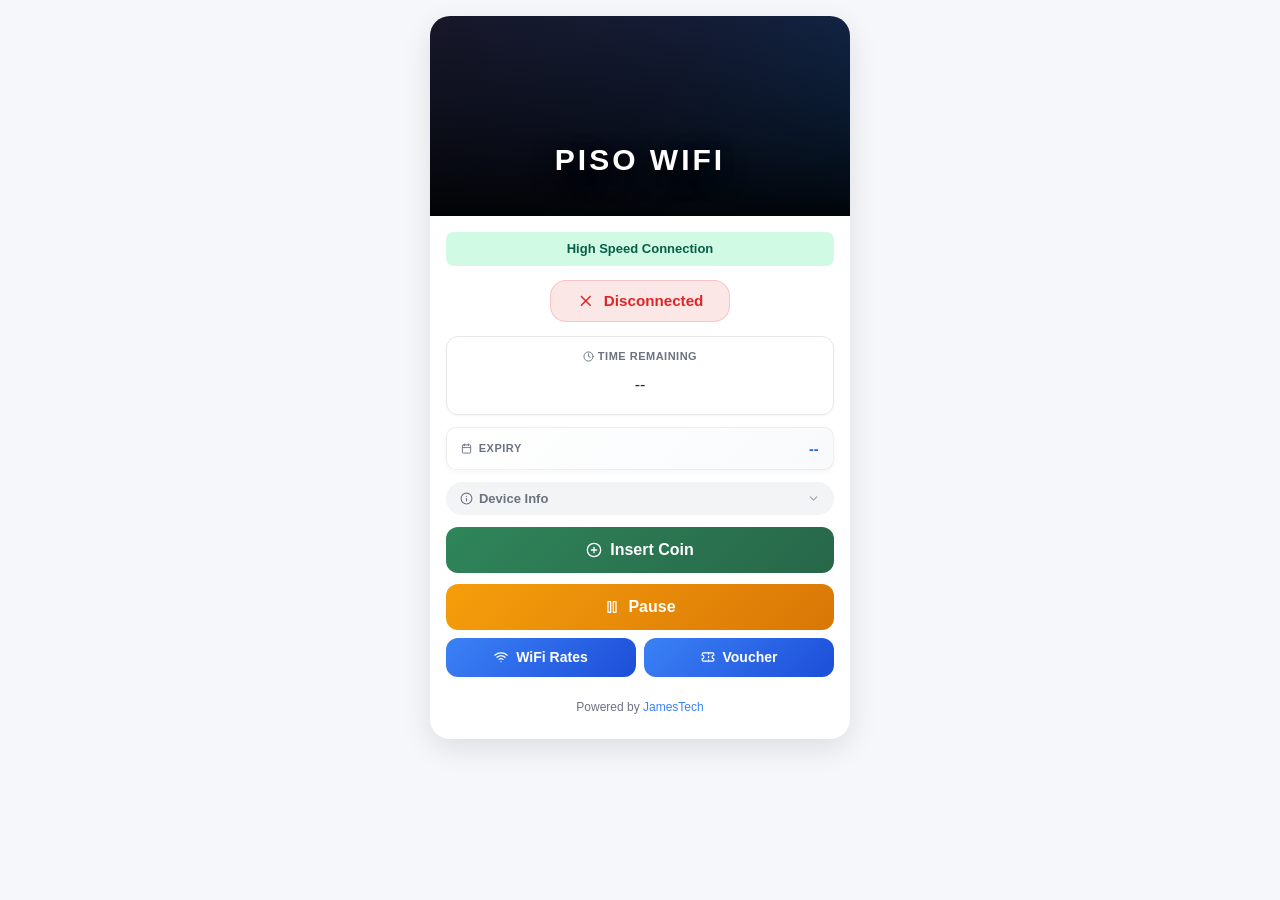
==== commit faebf992: "Redesign hotspot portal with hotspot1 LPB design system - Replaced CSS with modern LPB-style theme: " ====
--- a/hotspot/portal.html
+++ b/hotspot/portal.html
@@ -1,254 +1,340 @@
 <!DOCTYPE html>
 <html lang="en">
 <head>
-	<title>Login Portal</title>
-	<script>document.write('<link rel="stylesheet" href="assets/css/style.css?_=' + Date.now() + '">');</script>
-	<meta http-equiv="Content-Type" content="text/html; charset=UTF-8">
-	<meta name="viewport" content="width=device-width, initial-scale=1, maximum-scale=1.0, user-scalable=no">
-    <meta http-equiv="X-UA-Compatible" content="IE=edge">
+    <meta charset="utf-8">
+    <meta http-equiv="pragma" content="no-cache">
+    <meta http-equiv="expires" content="-1">
+    <meta name="viewport" content="width=device-width, initial-scale=1.0, viewport-fit=cover">
+    <meta name="theme-color" content="#3b82f6">
+    <meta name="description" content="WiFi Hotspot Portal">
+    <script>if(window.history&&window.history.replaceState){window.history.replaceState(null,document.title,window.location.href)}</script>
+    <title>WiFi Portal</title>
+    <script>var _ts=Date.now();document.write('<link rel="stylesheet" href="assets/css/style.css?_='+_ts+'">');</script>
 </head>
+
 <body id="body" data-interface="$(interface-name)">
-	<div class="row">
-		<div class="banner">
-			<h2 data-ssid>Kit Pisowifi</h2>
-			<div class="ribbon-wrapper">
-				<div data-vendo class="ribbon">
-					KiT Vendo
-				</div>
-			</div>
-		</div>
-		<div class="container">
-			<div class="content">
-				<div class="time-wrapper ">
-					<span id="timer">
-						<div class="d-flex flex-fill align-content-stretch">
-							<div class="inner-wrapper">
-								<div id="min">00</div>
-								<div>minutes</div>
-							</div>
-							<div class="inner-wrapper">
-								<div id="sec">00</div>
-								<div>seconds</div>
-							</div>
-						</div>
-					</span>
-				</div>
-			</div><br>
-		</div>
-		<div class="details">
-			<table id="details">
-				<tr>
-					<td>
-						<p><b>Status:</b>
-					</td>
-					<td>
-						<span id="status">Connected</span>
-					</td>
-				</tr>
-				<tr id="userID">
-
-				</tr>
-				<tr>
-					<td>
-						<p><b>MAC:</b></p>
-					</td>
-					<td>
-						<span id="mac">$(mac)</span>
-					</td>
-				</tr>
-				<tr>
-					<td>
-						<p><b>IP:</b></p>
-					</td>
-					<td>
-						<span id="ip">$(ip)</span>
-					</td>
-				</tr>
-				<tr id="Exp">
-					<td>
-						<p><b>Expiration:</b></p>
-					</td>
-					<td>
-						<span id="exp">--</span>
-					</td>
-				</tr>
-			</table>
-		</div>
-		<br>
-		<div class="btn-group">
-			<button type="button" class="btn btn-primary" id="insertBtn">Insert Coin</button>
-			<button type="button" class="btn btn-primary" id="pauseBtn">Pause</button>
-			<button type="button" class="btn btn-primary" id="ratesBtn">Wifi Rates</button>
-			<button type="button" class="btn btn-primary" id="memberBtn">Member Login</button>
-			<button type="button" class="btn btn-primary" id="gcashBtn">Gcash</button>
-			<button type="button" class="btn btn-primary" id="voucherBtn">Voucher</button>
-		</div>
-		<footer class="main-footer">
-			<b>Powered by: <a id="link" href="#">KiTricks.Net</a>.</b><br>Click link to contact me.<br>
-		</footer>
-	</div>
-		<div class="modal" data-insert-coin tabindex="-1">
-			<div class="modal-dialog">
-				<div class="header">Please Insert Coin</div>
-				<div class="progress-bar"></div>
-				<div id="insBody">
-					<hr>
-					<table>
-						<tr>
-							<td>
-								<p><b>Amount:</b>
-							</td>
-							<td class="span">
-								<span id="totalCoin"><span class="peso">P</span> 0</span>.00
-							</td>
-						</tr>
-						<tr>
-							<td>
-								<p><b>Time:</b></p>
-							</td>
-							<td>
-								<span id="totalTime">--:--</span>
-							</td>
-						</tr>
-						<tr>
-							<td>
-								<p><b>Validity:</b></p>
-							</td>
-							<td>
-								<span id="validity">--:--</span>
-							</td>
-						</tr>
-					</table>
-					<br>
-					<hr>
-					<br>
-					<button data-ic-close class="btn btn-secondary">Cancel</button>
-				</div>
-			</div>
-		</div>
-		<div class="modal" data-select-vendo>
-			<div class="modal-dialog">
-				<div class="header">Chose Your Location</div>
-				<hr>
-				<div id="selectVendo"></div>
-				<hr>
-				<button data-sv-close class="btn btn-secondary">Close</button>
-			</div>
-		</div>
-		<div class="modal" data-rates>
-			<div class="modal-dialog">
-				<div class="header">Wifi Rates</div>
-				<div id="ratesBody">
-					<hr>
-					<table>
-						<thead>
-							<tr>
-								<td>Amount</td>
-								<td>Time</td>
-								<td>Validity</td>
-							</tr>
-						</thead>
-						<tbody id="rates"></tbody>
-					</table>
-					<br>
-					<button data-wr-close class="btn btn-secondary">Close</button>
-				</div>
-			</div>
-		</div>
-		<div class="modal" data-gcash tabindex="-1">
-			<div class="modal-dialog">
-				<div class="header">Buy voucher using GCash</div>
-				<div id="mlBody">
-					<hr>
-					<input type="number" id="gcNumber" placeholder="mobile #" />
-					<input type="number" id="gcAmount" placeholder="amount" />
-					<hr>
-					<br>
-					<div class="btn-footer">
-						<button data-gc-close class="btn btn-secondary">Cancel</button>
-						<button data-gc-pay class="btn btn-primary">Pay</button>
-					</div>
-				</div>
-			</div>
-		</div>
-		<div class="modal" data-voucher tabindex="-1">
-			<div class="modal-dialog">
-				<div class="header">Enter Voucher</div>
-				<div id="vcBody">
-					<hr>
-					<input type="text" id="username" value="" placeholder="Voucher Here.." />
-					<hr>
-					<br>
-					<div class="btn-footer">
-						<button data-vc-close class="btn btn-secondary">Cancel</button>
-						<button id="submit" class="btn btn-primary">Submit</button>
-					</div>
-				</div>
-			</div>
-		</div>
-		<div class="modal" data-member tabindex="-1">
-			<div class="modal-dialog">
-				<div class="header">Login to Connect</div>
-				<div id="mlBody">
-					<hr>
-					<input type="username" id="Muser" placeholder="Username" />
-					<input type="password" id="Mpass" placeholder="Password" />
-					<hr>
-					<br>
-					<div class="btn-footer">
-						<button data-ml-close class="btn btn-secondary">Cancel</button>
-						<button data-login class="btn btn-primary">Login</button>
-					</div>
-				</div>
-			</div>
-		</div>
-		<div class="modal" data-dialog tabindex="-1">
-			<div class="modal-dialog">
-				<div class="header"></div>
-				<div class="progress-bar"></div>
-				<button data-dialog-close class="btn btn-secondary" style="display:none;">Cancel</button>
-			</div>
-		</div>
-		<div class="modal" data-trial tabindex="-1">
-			<div class="modal-dialog">
-				<div class="header"></div><br>
-				<hr>
-				<br>
-				<div class="btn-footer">
-					<button data-trl-close class="btn btn-secondary">Cancel</button>
-					<button data-claim class="btn btn-primary">Claim</button>
-				</div>
-			</div>
-		</div>
-		<div class="modal" data-message tabindex="-1">
-			<div class="modal-dialog dialog-small">
-				<div class="header"></div>
-				<hr>
-				<span id="message"></span>
-				<hr>
-				<br>
-				<button data-msg-close class="btn btn-secondary">Okay</button>
-			</div>
-		</div>
-	<br>
-		<script>
-		(function () {
-			// Red / Yellow / Green status dot driven by the status text.
-			var st = document.getElementById("status");
-			function paintStatus() {
-				if (!st) return;
-				var txt = (st.textContent || "").toLowerCase();
-				st.className = st.className.replace(/\bis-(connected|paused|disconnected)\b/g, "").replace(/\s+/g, " ");
-				var cls = "is-connected";
-				if (txt.indexOf("pause") > -1) cls = "is-paused";
-				else if (txt.indexOf("disconnect") > -1) cls = "is-disconnected";
-				st.className = (st.className + " " + cls).replace(/^\s|\s$/g, "");
-			}
-			if (st) {
-				paintStatus();
-				if (window.setInterval) { setInterval(paintStatus, 700); }
-			}
-		})();
-	</script>
-	<script>document.write('<script src="assets/js/kitricks.js?_=' + Date.now() + '"><\/script>');</script>
-</body>+
+    <div id="toastContainer" aria-live="polite" aria-atomic="true"></div>
+
+    <div class="ie-fixMinHeight">
+        <main class="main">
+            <div class="wrap">
+                <div class="page-card">
+
+                    <!-- Banner -->
+                    <div class="banner-container" id="bannerContainer">
+                        <div class="dark-overlay"></div>
+                        <div class="banner-text">
+                            <h1 class="wifi-text" id="hotspotName">PISO WIFI</h1>
+                            <div class="vendo-name" data-vendo id="vendoName"></div>
+                        </div>
+                    </div>
+                    <!-- Hidden SSID node required by kitricks.js -->
+                    <span data-ssid hidden style="display:none"></span>
+
+                    <div class="card-body">
+
+                        <!-- Announcement -->
+                        <div class="announcement" id="announcement">High Speed Connection</div>
+
+                        <!-- Status badge -->
+                        <div class="status-container">
+                            <div id="sessionStatus" class="status-badge disconnected">
+                                <span class="status-icon">
+                                    <svg xmlns="http://www.w3.org/2000/svg" class="ico" viewBox="0 0 24 24"><line x1="18" y1="6" x2="6" y2="18"/><line x1="6" y1="6" x2="18" y2="18"/></svg>
+                                </span>
+                                <span id="status" class="status-text">Disconnected</span>
+                            </div>
+                        </div>
+
+                        <!-- Time remaining -->
+                        <div class="time-card" id="timeCard">
+                            <div class="time-label">
+                                <svg xmlns="http://www.w3.org/2000/svg" class="ico" viewBox="0 0 24 24"><circle cx="12" cy="12" r="10"/><polyline points="12 6 12 12 16 14"/></svg>
+                                Time Remaining
+                            </div>
+                            <div id="timer">--</div>
+                        </div>
+
+                        <!-- Expiry -->
+                        <div class="expiry-card">
+                            <div class="expiry-label">
+                                <svg xmlns="http://www.w3.org/2000/svg" class="ico" viewBox="0 0 24 24"><rect x="3" y="4" width="18" height="18" rx="2"/><line x1="16" y1="2" x2="16" y2="6"/><line x1="8" y1="2" x2="8" y2="6"/><line x1="3" y1="10" x2="21" y2="10"/></svg>
+                                Expiry
+                            </div>
+                            <div class="expiry-value" id="exp">--</div>
+                        </div>
+
+                        <!-- Device info collapsible -->
+                        <div class="dropdown-row" style="grid-template-columns:1fr">
+                            <button type="button" class="dropdown-btn" onclick="toggleDropdown('deviceInfo',this)" aria-expanded="false">
+                                <span class="btn-label">
+                                    <svg xmlns="http://www.w3.org/2000/svg" class="ico" viewBox="0 0 24 24"><circle cx="12" cy="12" r="10"/><line x1="12" y1="16" x2="12" y2="12"/><line x1="12" y1="8" x2="12.01" y2="8"/></svg>
+                                    Device Info
+                                </span>
+                                <span class="dropdown-caret">
+                                    <svg xmlns="http://www.w3.org/2000/svg" class="ico caret" viewBox="0 0 24 24"><polyline points="6 9 12 15 18 9"/></svg>
+                                </span>
+                            </button>
+                        </div>
+                        <div class="dropdown-content" id="deviceInfo">
+                            <table class="info-table">
+                                <tbody>
+                                    <tr id="userID"></tr>
+                                    <tr>
+                                        <td class="info-label">IP</td>
+                                        <td class="info-value" id="ip">$(ip)</td>
+                                    </tr>
+                                    <tr>
+                                        <td class="info-label">MAC</td>
+                                        <td class="info-value" id="mac">$(mac)</td>
+                                    </tr>
+                                    <tr>
+                                        <td class="info-label">NodeMCU</td>
+                                        <td class="info-value"><span class="vendo-dot"></span></td>
+                                    </tr>
+                                </tbody>
+                            </table>
+                        </div>
+
+                        <!-- Action buttons — .btn-group and .input-group kept for kitricks.js compat -->
+                        <div class="btn-group">
+                            <div class="input-group" style="display:none"></div>
+
+                            <button type="button" class="btn btn-success" id="insertBtn" aria-label="Insert coin to purchase access">
+                                <svg xmlns="http://www.w3.org/2000/svg" class="ico" viewBox="0 0 24 24"><circle cx="12" cy="12" r="10"/><line x1="12" y1="8" x2="12" y2="16"/><line x1="8" y1="12" x2="16" y2="12"/></svg>
+                                <span>Insert Coin</span>
+                            </button>
+
+                            <button type="button" class="btn btn-warning" id="pauseBtn">
+                                <svg xmlns="http://www.w3.org/2000/svg" class="ico" viewBox="0 0 24 24"><rect x="6" y="4" width="4" height="16"/><rect x="14" y="4" width="4" height="16"/></svg>
+                                Pause
+                            </button>
+
+                            <div class="action-grid">
+                                <button type="button" class="btn btn-primary" id="ratesBtn">
+                                    <svg xmlns="http://www.w3.org/2000/svg" class="ico" viewBox="0 0 24 24"><path d="M5 12.55a11 11 0 0 1 14.08 0"/><path d="M1.42 9a16 16 0 0 1 21.16 0"/><path d="M8.53 16.11a6 6 0 0 1 6.95 0"/><line x1="12" y1="20" x2="12.01" y2="20"/></svg>
+                                    WiFi Rates
+                                </button>
+                                <button type="button" class="btn btn-primary" id="voucherBtn">
+                                    <svg xmlns="http://www.w3.org/2000/svg" class="ico" viewBox="0 0 24 24"><path d="M2 9a3 3 0 0 1 0 6v2a2 2 0 0 0 2 2h16a2 2 0 0 0 2-2v-2a3 3 0 0 1 0-6V7a2 2 0 0 0-2-2H4a2 2 0 0 0-2 2Z"/><path d="M13 5v2M13 17v2M13 11v2"/></svg>
+                                    Voucher
+                                </button>
+                            </div>
+
+                            <div class="action-grid">
+                                <button type="button" class="btn btn-primary" id="memberBtn">
+                                    <svg xmlns="http://www.w3.org/2000/svg" class="ico" viewBox="0 0 24 24"><path d="M20 21v-2a4 4 0 0 0-4-4H8a4 4 0 0 0-4 4v2"/><circle cx="12" cy="7" r="4"/></svg>
+                                    Member
+                                </button>
+                                <button type="button" class="btn btn-primary" id="gcashBtn" style="display:none">
+                                    <svg xmlns="http://www.w3.org/2000/svg" class="ico" viewBox="0 0 24 24"><rect x="1" y="4" width="22" height="16" rx="2"/><line x1="1" y1="10" x2="23" y2="10"/></svg>
+                                    E-Payment
+                                </button>
+                            </div>
+                        </div>
+
+                        <div class="footer-credit">
+                            Powered by <a id="link" href="#" target="_blank">JamesTech</a>
+                        </div>
+
+                    </div><!-- /card-body -->
+                </div><!-- /page-card -->
+            </div><!-- /wrap -->
+        </main>
+    </div>
+
+    <!-- ========== MODAL: Insert Coin ========== -->
+    <div class="modal" data-insert-coin role="dialog" aria-modal="true" aria-label="Insert coin">
+        <div class="modal-content">
+            <div class="header">Please Insert Coin</div>
+            <div class="progress-bar-track"><div class="progress-bar"></div></div>
+            <div class="modal-body" id="insBody">
+                <div class="insert-coin-details">
+                    <span class="icd-label">Amount</span>
+                    <span class="icd-value" id="totalCoin"><span class="peso">P</span>&thinsp;0</span>
+                </div>
+                <div class="insert-coin-details">
+                    <span class="icd-label">Time</span>
+                    <span class="icd-value" id="totalTime">--:--</span>
+                </div>
+                <div class="insert-coin-details">
+                    <span class="icd-label">Validity</span>
+                    <span class="icd-value" id="validity">--:--</span>
+                </div>
+            </div>
+            <div class="modal-footer">
+                <button type="button" data-ic-close>Cancel</button>
+            </div>
+        </div>
+    </div>
+
+    <!-- ========== MODAL: Select Vendo ========== -->
+    <div class="modal" data-select-vendo role="dialog" aria-modal="true" aria-label="Select vendo">
+        <div class="modal-content">
+            <div class="header">
+                Choose Your Location
+                <button type="button" class="header-close" data-sv-close aria-label="Close">&times;</button>
+            </div>
+            <div class="modal-body">
+                <div id="selectVendo"></div>
+            </div>
+        </div>
+    </div>
+
+    <!-- ========== MODAL: WiFi Rates ========== -->
+    <div class="modal" data-rates role="dialog" aria-modal="true" aria-label="WiFi rates">
+        <div class="modal-content">
+            <div class="header">
+                WiFi Rates
+                <button type="button" class="header-close" data-wr-close aria-label="Close">&times;</button>
+            </div>
+            <div class="modal-body" id="ratesBody">
+                <div id="rates-wrap">
+                    <table>
+                        <thead>
+                            <tr>
+                                <th>Amount</th>
+                                <th>Time</th>
+                                <th>Validity</th>
+                            </tr>
+                        </thead>
+                        <tbody id="rates"></tbody>
+                    </table>
+                </div>
+            </div>
+        </div>
+    </div>
+
+    <!-- ========== MODAL: Voucher Input ========== -->
+    <div class="modal" data-voucher role="dialog" aria-modal="true" aria-label="Voucher">
+        <div class="modal-content">
+            <div class="header">
+                Use Voucher
+                <button type="button" class="header-close" data-vc-close aria-label="Close">&times;</button>
+            </div>
+            <div class="modal-body">
+                <p style="color:var(--muted);font-size:13px;margin-bottom:12px">Enter your voucher code to redeem time.</p>
+                <input type="text" id="username" class="voucher-input" placeholder="Voucher code" aria-label="Voucher code" autocomplete="off" autocapitalize="characters">
+            </div>
+            <div class="modal-footer">
+                <button type="button" data-vc-close>Cancel</button>
+                <button type="button" id="submit" class="primary">Submit</button>
+            </div>
+        </div>
+    </div>
+
+    <!-- ========== MODAL: Member Login ========== -->
+    <div class="modal" data-member role="dialog" aria-modal="true" aria-label="Member login">
+        <div class="modal-content">
+            <div class="header">
+                Member Login
+                <button type="button" class="header-close" data-ml-close aria-label="Close">&times;</button>
+            </div>
+            <div class="modal-body" id="mlBody">
+                <form class="form-col">
+                    <input type="text" id="Muser" placeholder="Username" autocomplete="username" required>
+                    <input type="password" id="Mpass" placeholder="Password" autocomplete="current-password" required>
+                </form>
+            </div>
+            <div class="modal-footer">
+                <button type="button" data-ml-close>Cancel</button>
+                <button type="button" data-login class="primary">Login</button>
+            </div>
+        </div>
+    </div>
+
+    <!-- ========== MODAL: Dialog (notifications / retry) ========== -->
+    <div class="modal" data-dialog role="alertdialog" aria-modal="true" aria-label="Notification">
+        <div class="modal-content">
+            <div class="header"></div>
+            <div class="progress-bar-track"><div class="progress-bar"></div></div>
+            <div class="modal-body" style="text-align:center;padding:1.25rem"></div>
+            <div class="modal-footer">
+                <button type="button" data-dialog-close style="display:none">Cancel</button>
+            </div>
+        </div>
+    </div>
+
+    <!-- ========== MODAL: Free Trial ========== -->
+    <div class="modal" data-trial role="dialog" aria-modal="true" aria-label="Free trial">
+        <div class="modal-content">
+            <div class="header">Free Trial</div>
+            <div class="modal-body">
+                <p style="text-align:center;color:var(--muted);font-size:13px;margin-bottom:1rem">
+                    Enjoy a free trial session. Tap Claim to connect.
+                </p>
+            </div>
+            <div class="modal-footer">
+                <button type="button" data-trl-close>Cancel</button>
+                <button type="button" data-claim class="primary">Claim</button>
+            </div>
+        </div>
+    </div>
+
+    <!-- ========== MODAL: Message ========== -->
+    <div class="modal" data-message role="alertdialog" aria-modal="true" aria-label="Message">
+        <div class="modal-content">
+            <div class="header">Notice</div>
+            <div class="modal-body" style="text-align:center">
+                <p id="message" style="font-size:0.95rem;color:var(--text)"></p>
+            </div>
+            <div class="modal-footer">
+                <button type="button" data-msg-close class="primary">Okay</button>
+            </div>
+        </div>
+    </div>
+
+    <script>
+        /* Dropdown toggle used by Device Info button */
+        function toggleDropdown(id, btn) {
+            var el = document.getElementById(id);
+            if (!el) return;
+            var open = el.classList.contains('open');
+            el.classList.toggle('open', !open);
+            if (btn) btn.setAttribute('aria-expanded', (!open).toString());
+        }
+
+        /* Status badge: update class from status text */
+        (function () {
+            var badge = document.getElementById('sessionStatus');
+            var st    = document.getElementById('status');
+            if (!badge || !st) return;
+
+            function paintBadge() {
+                var txt = (st.textContent || '').toLowerCase();
+                var cls = 'disconnected';
+                if (txt.indexOf('connect') > -1 && txt.indexOf('dis') === -1) cls = 'connected';
+                else if (txt.indexOf('trial') > -1) cls = 'connected';
+                else if (txt.indexOf('member') > -1) cls = 'connected';
+                else if (txt.indexOf('pause') > -1 || txt.indexOf('paused') > -1) cls = 'paused';
+
+                badge.className = 'status-badge ' + cls;
+
+                /* Swap icon */
+                var icon = badge.querySelector('.status-icon');
+                if (!icon) return;
+                if (cls === 'connected') {
+                    icon.innerHTML = '<svg xmlns="http://www.w3.org/2000/svg" class="ico" viewBox="0 0 24 24"><polyline points="20 6 9 17 4 12"/></svg>';
+                } else if (cls === 'paused') {
+                    icon.innerHTML = '<svg xmlns="http://www.w3.org/2000/svg" class="ico" viewBox="0 0 24 24"><rect x="6" y="4" width="4" height="16"/><rect x="14" y="4" width="4" height="16"/></svg>';
+                } else {
+                    icon.innerHTML = '<svg xmlns="http://www.w3.org/2000/svg" class="ico" viewBox="0 0 24 24"><line x1="18" y1="6" x2="6" y2="18"/><line x1="6" y1="6" x2="18" y2="18"/></svg>';
+                }
+            }
+            paintBadge();
+            setInterval(paintBadge, 600);
+        })();
+    </script>
+
+    <script>document.write('<script src="assets/js/kitricks.js?_='+_ts+'"><\/script>');</script>
+
+    <!-- wifree e-wallet payment widget -->
+    <script src="http://payments.wifree.network/widgetv2/juanfi/jquery.min.js" async></script>
+    <link rel="stylesheet" href="http://payments.wifree.network/widgetv2/juanfi/ewalletvoucher.css">
+    <script src="http://payments.wifree.network/widgetv2/juanfi/loadingoverlay.min.js" async></script>
+    <script src="http://payments.wifree.network/widgetv2/juanfi/sweetalert2.js" async></script>
+    <script src="http://payments.wifree.network/widgetv2/juanfi/ewalletvoucher.js" async></script>
+
+</body>
+</html>
--- a/hotspot/assets/css/style.css
+++ b/hotspot/assets/css/style.css
@@ -1,534 +1,547 @@
-/* === James Tech portal — high-contrast minimal theme (old-browser safe) === */
+/* =====================================================
+   Hotspot Portal — LPB/hotspot1 design system
+   ===================================================== */
 
 :root {
-  --bg: #ffffff;
-  --surface: #ffffff;
-  --surface-2: #f4f4f5;
-  --text: #000000;
-  --text-muted: #3f3f46;
-  --text-faint: #71717a;
-  --border: #d4d4d8;
-  --accent: #000000;
-  --accent-text: #ffffff;
-  --ring: #a1a1aa;
-  --green: #15803d;
-  --yellow: #b45309;
-  --red: #b91c1c;
-  --mono: "SFMono-Regular", Menlo, Consolas, "Courier New", monospace;
-  --sans: -apple-system, BlinkMacSystemFont, "Segoe UI", Roboto, Helvetica, Arial, sans-serif;
-}
-
-/* ===== CSS-drawn peso sign (₱) for devices whose fonts lack U+20B1 =====
-   Renders as a capital "P" with a double horizontal strike, so it shows
-   correctly on old Android / old browsers that draw the real glyph as a box. */
-.peso {
-  position: relative;
-  display: inline-block;
-  font-weight: 700;
-  font-style: normal;
-  padding-left: 1px;
-}
-.peso::before {
-  content: "";
-  position: absolute;
-  left: -1px;
-  right: 1px;
-  top: 0.18em;
-  height: 0.12em;
-  border-top: 0.12em solid currentColor;
-  border-bottom: 0.12em solid currentColor;
+    --bg: #f5f7fa;
+    --text: #1f2937;
+    --card-bg: #fff;
+    --card-shadow: rgba(0,0,0,0.1);
+    --border: #e5e7eb;
+    --border-light: rgba(0,0,0,0.06);
+    --muted: #6b7280;
+    --muted-light: #9ca3af;
+    --input-bg: #f9fafb;
+    --dropdown-btn-bg: #f3f4f6;
+    --dropdown-content-bg: #f9fafb;
+    --announcement-bg: #d1fae5;
+    --announcement-text: #065f46;
+    --expiry-gradient-from: #fff;
+    --expiry-gradient-to: #f8fafc;
+    --modal-bg: #fff;
+    --modal-overlay: rgba(15,23,42,0.55);
+    --footer-text: #6b7280;
+    --insert-coin-bg: #f9fafb;
+    --insert-coin-border: #e5e7eb;
+    --vendo-item-bg: #f9fafb;
+    --vendo-item-hover-bg: #eff6ff;
+    --table-border: #e5e7eb;
+    --table-th: #6b7280;
 }
 
 body.dark {
-  /* light/dark toggle removed; dark variables intentionally cleared */
-}
-
-* { box-sizing: border-box; }
-html, body { margin: 0; padding: 0; height: 100%; }
+    --bg: #0f172a;
+    --text: #e2e8f0;
+    --card-bg: #1e293b;
+    --card-shadow: rgba(0,0,0,0.4);
+    --border: #334155;
+    --border-light: rgba(255,255,255,0.06);
+    --muted: #94a3b8;
+    --muted-light: #64748b;
+    --input-bg: #1e293b;
+    --dropdown-btn-bg: #1e293b;
+    --dropdown-content-bg: #1e293b;
+    --announcement-bg: #064e3b;
+    --announcement-text: #6ee7b7;
+    --expiry-gradient-from: #1e293b;
+    --expiry-gradient-to: #1e293b;
+    --modal-bg: #1e293b;
+    --modal-overlay: rgba(0,0,0,0.7);
+    --footer-text: #64748b;
+    --insert-coin-bg: #1e293b;
+    --insert-coin-border: #334155;
+    --vendo-item-bg: #1e293b;
+    --vendo-item-hover-bg: #1e3a5f;
+    --table-border: #334155;
+    --table-th: #94a3b8;
+}
+
+*{margin:0;padding:0;border:0;-webkit-box-sizing:border-box;box-sizing:border-box;-webkit-tap-highlight-color:transparent}
+html,body{min-height:100%;width:100%}
 
 body {
-  font-family: var(--sans);
-  background: var(--bg);
-  color: var(--text);
-  min-height: 100%;
-  display: none;
-  line-height: 1.5;
-}
-
-.row {
-  max-width: 440px;
-  margin: 0 auto;
-  padding: 18px 16px 24px;
-  min-height: 100vh;
-  min-height: 100dvh;
-  box-sizing: border-box;
-  display: -webkit-box;
-  display: -webkit-flex;
-  display: flex;
-  -webkit-box-orient: vertical;
-  -webkit-box-direction: normal;
-  -webkit-flex-direction: column;
-  flex-direction: column;
-}
-/* Footer drops to the bottom of the screen even when content is short. */
-.row > .main-footer {
-  margin-top: auto;
-}
-
-/* ===== Header / banner ===== */
-.banner {
-  position: relative;
-  display: block;
-  padding: 6px 0 22px;
-}
-.banner:after { content: ""; display: table; clear: both; }
-.banner h2[data-ssid] {
-  margin: 0;
-  font-size: 22px;
-  font-weight: 800;
-  letter-spacing: -0.3px;
-  color: var(--text);
-  display: inline-block;
-  vertical-align: middle;
-  padding-left: 52px;
-  position: relative;
-  line-height: 42px;
-}
-.banner h2[data-ssid]:before {
-  content: ">_";
-  position: absolute;
-  left: 0;
-  top: 0;
-  width: 42px;
-  height: 42px;
-  line-height: 42px;
-  text-align: center;
-  background: var(--accent);
-  color: var(--accent-text);
-  font-family: var(--mono);
-  font-weight: 700;
-  font-size: 16px;
-  border-radius: 10px;
-}
-.ribbon-wrapper {
-  float: right;
-}
-.ribbon {
-  display: inline-block;
-  background: var(--surface);
-  border: 1px solid var(--border);
-  color: var(--text-muted);
-  font-size: 11px;
-  font-weight: 700;
-  padding: 6px 12px;
-  border-radius: 999px;
-  margin-top: 4px;
-}
-
-/* ===== Cards ===== */
-.container, .details {
-  background: var(--surface);
-  border: 2px solid var(--border);
-  border-radius: 16px;
-  margin-bottom: 14px;
-}
-.container { padding: 24px 18px; }
-.content { padding: 0; }
-.details { padding: 6px 18px; }
-
-/* ===== Timer ===== */
-.time-wrapper { text-align: center; }
-#timer .d-flex { display: block; text-align: center; }
-.inner-wrapper {
-  display: inline-block;
-  vertical-align: top;
-  margin: 0 10px;
-  min-width: 54px;
-}
-.inner-wrapper > div:first-child {
-  font-size: 44px;
-  font-weight: 800;
-  line-height: 1;
-  color: var(--text);
-  letter-spacing: -1px;
-}
-.inner-wrapper > div:last-child {
-  font-size: 11px;
-  text-transform: uppercase;
-  letter-spacing: 1.2px;
-  color: var(--text-faint);
-  margin-top: 8px;
-  font-weight: 700;
-}
-
-/* ===== Details table ===== */
-#details { width: 100%; border-collapse: collapse; }
-#details td {
-  padding: 7px 2px;
-  font-size: 14px;
-  vertical-align: middle;
-  border-bottom: 1px solid var(--border);
-}
-#details tr:last-child td { border-bottom: none; }
-#details td p { margin: 0; }
-#details td b { color: var(--text-muted); font-weight: 600; }
-#details td:last-child {
-  text-align: right;
-  font-weight: 700;
-  color: var(--text);
-  font-family: var(--mono);
-  font-size: 13px;
-}
-
-/* ===== Status dot (Red / Yellow / Green) ===== */
-#status {
-  display: inline-block;
-  font-family: var(--sans);
-  font-weight: 700;
-  font-size: 13px;
-  padding-left: 16px;
-  position: relative;
-  color: var(--green);
-}
-#status:before {
-  content: "";
-  position: absolute;
-  left: 0;
-  top: 50%;
-  margin-top: -5px;
-  width: 10px;
-  height: 10px;
-  border-radius: 50%;
-  background: var(--green);
-}
-/* Connected = green (default). Status text drives color via body/state classes. */
-#status.is-connected { color: var(--green); }
-#status.is-connected:before { background: var(--green); }
-#status.is-paused { color: var(--yellow); }
-#status.is-paused:before { background: var(--yellow); }
-#status.is-disconnected { color: var(--red); }
-#status.is-disconnected:before { background: var(--red); }
-
-/* ===== Buttons ===== */
-.btn-group {
-  display: block;
-}
-.btn-group > .btn {
-  margin-bottom: 8px;
-  width: 65%;
-  max-width: 260px;
-  margin-left: auto;
-  margin-right: auto;
-}
-.btn {
-  display: block;
-  border: 2px solid var(--border);
-  border-radius: 10px;
-  padding: 11px 14px;
-  font-size: 15px;
-  font-weight: 700;
-  font-family: var(--sans);
-  cursor: pointer;
-  width: 100%;
-  background: var(--surface);
-  color: var(--text);
-  position: relative;
-  outline: none;
-  -webkit-tap-highlight-color: transparent;
-}
-.btn:focus, .btn:active, .submit:focus, .submit:active {
-  outline: none;
-}
-.btn-primary:focus, .btn-primary:active {
-  border-color: var(--accent);
-}
-.btn-secondary:focus, .btn-secondary:active {
-  border-color: var(--border);
-}
-.btn-primary {
-  background: var(--accent);
-  color: var(--accent-text);
-  border-color: var(--accent);
-}
-.btn-secondary {
-  background: var(--surface);
-  color: var(--text);
-  border: 2px solid var(--border);
-}
-
-.input-group { margin-top: 2px; }
-.input-group .d-flex {
-  display: table;
-  width: 100%;
-  table-layout: fixed;
-}
-#username {
-  display: table-cell;
-  width: 70%;
-  border: 2px solid var(--border);
-  border-right: none;
-  background: var(--surface);
-  color: var(--text);
-  border-radius: 10px 0 0 10px;
-  padding: 11px 15px;
-  font-size: 15px;
-  outline: none;
-  font-family: var(--sans);
-}
-.submit {
-  display: table-cell;
-  width: 30%;
-  white-space: nowrap;
-  text-align: center;
-  border: 2px solid var(--accent);
-  border-radius: 0 10px 10px 0;
-  padding: 11px 10px;
-  font-size: 14px;
-  font-weight: 700;
-  color: var(--accent-text);
-  background: var(--accent);
-  cursor: pointer;
-  vertical-align: middle;
-}
-
-/* ===== Footer ===== */
-.main-footer {
-  text-align: center;
-  margin-top: 18px;
-  font-size: 12px;
-  color: var(--text-faint);
-  line-height: 1.7;
-}
-.main-footer a { color: var(--text-muted); text-decoration: none; font-weight: 700; }
-
-/* ===== Modals ===== */
-.modal {
-  display: none;
-  position: fixed;
-  top: 0; left: 0; right: 0; bottom: 0;
-  background: rgba(0,0,0,0.5);
-  z-index: 1000;
-  text-align: center;
-}
-.modal.show { display: block; }
-.modal:before {
-  content: "";
-  display: inline-block;
-  height: 100%;
-  vertical-align: middle;
-}
-.modal-dialog {
-  display: inline-block;
-  vertical-align: middle;
-  text-align: left;
-  background: var(--surface);
-  color: var(--text);
-  border: 2px solid var(--border);
-  border-radius: 16px;
-  width: 90%;
-  max-width: 360px;
-  padding: 22px;
-  margin: 12px;
-}
-.dialog-small { max-width: 320px; }
-.modal .header { font-size: 17px; font-weight: 800; text-align: center; }
-.modal hr { border: none; border-top: 1px solid var(--border); margin: 14px 0; }
-.modal table { width: 100%; border-collapse: collapse; }
-.modal table td { padding: 10px 2px; font-size: 14px; color: var(--text-muted); }
-.modal table td:last-child, .modal table .span { text-align: right; font-weight: 700; color: var(--text); font-family: var(--mono); }
-.modal input {
-  width: 100%;
-  border: 2px solid var(--border);
-  background: var(--surface);
-  color: var(--text);
-  border-radius: 10px;
-  padding: 13px 15px;
-  font-size: 15px;
-  outline: none;
-  margin-bottom: 10px;
-}
-.btn-footer { display: table; width: 100%; }
-.btn-footer .btn { display: table-cell; width: 50%; }
-.btn-footer .btn:first-child { border-radius: 10px 0 0 10px; }
-.btn-footer .btn:last-child { border-radius: 0 10px 10px 0; }
-/* Voucher input inside its modal: behave like a normal modal input. */
-.modal #username {
-  display: block;
-  width: 100%;
-  border: 2px solid var(--border);
-  border-radius: 10px;
-  padding: 13px 15px;
-  font-size: 15px;
-}
-.modal .btn-footer .btn { width: 50%; max-width: none; margin-left: 0; margin-right: 0; }
-.progress-bar {
-  height: 6px;
-  width: 0;
-  background: var(--accent);
-  border-radius: 999px;
-  margin: 14px 0;
-}
-#message { display: block; text-align: center; font-size: 14px; padding: 6px 0; color: var(--text-muted); }
-#selectVendo .btn { margin-bottom: 8px; }
-#ratesBody table { width: 100%; border-collapse: collapse; table-layout: fixed; }
-#ratesBody thead td {
-  font-size: 11px;
-  text-transform: uppercase;
-  letter-spacing: 0.5px;
-  color: var(--text-faint);
-  border-bottom: 2px solid var(--border);
-  font-family: var(--sans);
-  font-weight: 700;
-  padding: 8px 4px;
-  text-align: center;
-}
-#rates td {
-  text-align: center;
-  padding: 11px 4px;
-  font-size: 13px;
-  font-family: var(--mono);
-  border-bottom: 1px solid var(--border);
-  color: var(--text);
-}
-#rates tr:last-child td { border-bottom: none; }
-
-/* ===== Button loading indicator (hloader) — horizontal dots ===== */
-.hloader {
-  display: inline-block;
-  vertical-align: middle;
-  margin-left: 8px;
-  height: 8px;
-  line-height: 0;
-  white-space: nowrap;
-}
-.hloader span,
-.hloader span::before,
-.hloader span::after {
-  display: inline-block;
-  width: 6px;
-  height: 6px;
-  border-radius: 50%;
-  background: currentColor;
-  -webkit-animation: hbounce 0.9s infinite ease-in-out both;
-  animation: hbounce 0.9s infinite ease-in-out both;
-}
-.hloader span {
-  position: relative;
-  margin: 0 9px;
-  -webkit-animation-delay: 0s;
-  animation-delay: 0s;
-}
-.hloader span::before,
-.hloader span::after {
-  content: "";
-  position: absolute;
-  top: 0;
-}
-.hloader span::before {
-  left: -9px;
-  -webkit-animation-delay: -0.18s;
-  animation-delay: -0.18s;
-}
-.hloader span::after {
-  left: 9px;
-  -webkit-animation-delay: 0.18s;
-  animation-delay: 0.18s;
-}
-@-webkit-keyframes hbounce {
-  0%, 80%, 100% { opacity: 0.3; -webkit-transform: scale(0.7); }
-  40% { opacity: 1; -webkit-transform: scale(1); }
-}
-@keyframes hbounce {
-  0%, 80%, 100% { opacity: 0.3; transform: scale(0.7); }
-  40% { opacity: 1; transform: scale(1); }
-}
-@-webkit-keyframes spin { 0% { -webkit-transform: rotate(0deg); } 100% { -webkit-transform: rotate(360deg); } }
-@keyframes spin { 0% { transform: rotate(0deg); } 100% { transform: rotate(360deg); } }
-
-.loader {
-  margin: auto;
-  width: 22px;
-  height: 22px;
-  border-radius: 50%;
-  border: 3px solid transparent;
-  border-top-color: currentColor;
-  -webkit-animation: spin 1s ease infinite;
-  animation: spin 1s ease infinite;
+    font-family: -apple-system, BlinkMacSystemFont, "Segoe UI", Roboto, "Helvetica Neue", Arial, sans-serif;
+    background: var(--bg); color: var(--text);
+    line-height: 1.4; -webkit-text-size-adjust: 100%;
+}
+
+input, select, textarea, button { font-size: 16px; font-family: inherit; }
+:focus { outline: none; }
+a { color: #3b82f6; text-decoration: none; }
+a:hover { text-decoration: underline; }
+
+/* ===== Layout ===== */
+
+.ie-fixMinHeight { display: -webkit-box; display: -webkit-flex; display: flex; min-height: 100vh; }
+
+.main {
+    -webkit-box-flex: 1; -webkit-flex: 1; flex: 1; width: 100%;
+    display: -webkit-box; display: -webkit-flex; display: flex;
+    -webkit-box-pack: center; -webkit-justify-content: center; justify-content: center;
+    -webkit-box-align: start; -webkit-align-items: flex-start; align-items: flex-start;
+}
+
+.wrap { width: 100%; max-width: 420px; }
+
+.page-card {
+    width: 100%; background: var(--card-bg);
+    border-radius: 0; overflow: hidden; min-height: 100vh;
+}
+
+@media (min-width: 576px) {
+    body {
+        display: -webkit-box; display: -webkit-flex; display: flex;
+        -webkit-box-align: center; -webkit-align-items: center; align-items: center;
+        -webkit-box-pack: center; -webkit-justify-content: center; justify-content: center;
+        padding: 1rem;
+    }
+    .ie-fixMinHeight { min-height: auto; }
+    .page-card { max-width: 420px; border-radius: 1.25rem; box-shadow: 0 10px 30px var(--card-shadow); min-height: auto; }
+}
+
+/* ===== Banner ===== */
+
+.banner-container {
+    position: relative; width: 100%; min-height: 200px; overflow: hidden;
+    background: #1a1a2e;
+    background: -webkit-linear-gradient(135deg, #1a1a2e 0%, #16213e 50%, #0f3460 100%);
+    background: linear-gradient(135deg, #1a1a2e 0%, #16213e 50%, #0f3460 100%);
+    -webkit-background-size: cover; background-size: cover;
+    background-position: center;
+}
+
+.dark-overlay {
+    position: absolute; top: 0; left: 0; right: 0; bottom: 0;
+    background: -webkit-linear-gradient(top, rgba(0,0,0,0.1) 0%, rgba(0,0,0,0.55) 60%, rgba(0,0,0,0.9) 100%);
+    background: linear-gradient(to bottom, rgba(0,0,0,0.1) 0%, rgba(0,0,0,0.55) 60%, rgba(0,0,0,0.9) 100%);
+}
+
+.banner-text {
+    position: absolute; left: 0; right: 0; bottom: 1.25rem;
+    text-align: center; line-height: 1.2;
+}
+
+.wifi-text {
+    font-weight: 800; font-size: 30px; color: #fff;
+    letter-spacing: 3px; text-transform: uppercase;
+    text-shadow: 0 4px 12px rgba(0,0,0,0.7), 0 8px 24px rgba(0,0,0,0.5);
+    margin: 0;
+}
+
+.vendo-name {
+    color: #cbd5e1; font-size: 12px; letter-spacing: 2px;
+    text-transform: uppercase; margin-top: 4px;
+    text-shadow: 0 2px 6px rgba(0,0,0,0.7); min-height: 14px;
+}
+
+/* ===== Card body ===== */
+
+.card-body { padding: 1rem 1rem 1.5rem; }
+
+/* ===== Announcement ===== */
+
+.announcement {
+    background: var(--announcement-bg); color: var(--announcement-text);
+    border-radius: 8px; padding: 8px 12px; text-align: center;
+    font-size: 13px; font-weight: 600; margin-bottom: 0.85rem;
+}
+
+/* ===== Status badge ===== */
+
+.status-container {
+    text-align: center; margin-bottom: 0.85rem;
+    display: -webkit-box; display: -webkit-flex; display: flex;
+    -webkit-box-pack: center; -webkit-justify-content: center; justify-content: center;
+}
+
+.status-badge {
+    display: -webkit-inline-box; display: -webkit-inline-flex; display: inline-flex;
+    -webkit-box-align: center; -webkit-align-items: center; align-items: center;
+    gap: 0.6rem; padding: 0.6rem 1.4rem; border-radius: 1rem;
+    font-weight: 700; font-size: 0.95rem;
+    min-width: 180px;
+    -webkit-box-pack: center; -webkit-justify-content: center; justify-content: center;
+    border: 1px solid transparent;
+    -webkit-transition: background 0.3s, color 0.3s, border-color 0.3s;
+    transition: background 0.3s, color 0.3s, border-color 0.3s;
+}
+
+.status-badge.disconnected { background: rgba(229,62,62,0.12);  color: #dc2626; border-color: rgba(229,62,62,0.2); }
+.status-badge.connected    { background: rgba(56,161,105,0.12); color: #16a34a; border-color: rgba(56,161,105,0.2); }
+.status-badge.paused       { background: rgba(214,158,46,0.12); color: #d97706; border-color: rgba(214,158,46,0.2); }
+
+.status-badge .status-icon { font-size: 1.1rem; line-height: 1; }
+
+/* ===== Time card ===== */
+
+.time-card {
+    background: var(--card-bg); border: 1px solid var(--border);
+    border-radius: 12px; padding: 12px 16px; text-align: center;
+    margin-bottom: 0.75rem; box-shadow: 0 1px 3px rgba(0,0,0,0.04);
+}
+
+.time-label {
+    color: var(--muted); font-size: 11px; font-weight: 600;
+    text-transform: uppercase; letter-spacing: 0.5px; margin-bottom: 6px;
+    display: -webkit-box; display: -webkit-flex; display: flex;
+    -webkit-box-align: center; -webkit-align-items: center; align-items: center;
+    -webkit-box-pack: center; -webkit-justify-content: center; justify-content: center;
+    gap: 4px;
+}
+
+/* Timer HTML injected by secondsToDhms() */
+#timer { padding: 4px 0; min-height: 2rem; }
+
+#timer .d-flex {
+    display: -webkit-box; display: -webkit-flex; display: flex;
+    -webkit-box-pack: center; -webkit-justify-content: center; justify-content: center;
+    -webkit-box-align: baseline; -webkit-align-items: baseline; align-items: baseline;
 }
 
 .d-flex { display: block; }
 .flex-fill { width: auto; }
-.align-content-stretch { }
-
-/* ===== Compact mode: fit everything on one screen, no scroll =====
-   Triggers on shorter phone viewports. Tightens spacing, card padding,
-   timer size, button height and gaps so the whole portal fits without
-   scrolling even with all buttons + voucher input visible. */
-@media (max-height: 820px) {
-  /* In compact mode let content flow naturally right under the buttons
-     instead of pinning the footer to the very bottom (which leaves a gap). */
-  .row { min-height: 0; }
-  .row > .main-footer { margin-top: 14px; }
-
-  .row { padding: 12px 14px 14px; }
-  .banner { padding: 4px 0 12px; }
-  .banner h2[data-ssid] { font-size: 19px; line-height: 38px; padding-left: 46px; }
-  .banner h2[data-ssid]:before { width: 38px; height: 38px; line-height: 38px; font-size: 14px; }
-  .ribbon { font-size: 10px; padding: 5px 10px; }
-
-  .container, .details { margin-bottom: 9px; border-radius: 13px; }
-  .container { padding: 13px 16px; }
-  .details { padding: 3px 16px; }
-  .details br { display: none; }
-
-  .inner-wrapper > div:first-child { font-size: 33px; }
-  .inner-wrapper > div:last-child { font-size: 10px; margin-top: 4px; }
-  .inner-wrapper { margin: 0 8px; min-width: 48px; }
-
-  #details td { padding: 8px 2px; font-size: 13px; }
-  #details td:last-child { font-size: 12px; }
-
-  .row > br { display: none; }
-
-  .btn-group > .btn { margin-bottom: 8px; }
-  .btn { padding: 12px; font-size: 15px; width: 60%; max-width: 240px; margin-left: auto; margin-right: auto; }
-  #username, .submit { padding: 12px 13px; font-size: 15px; }
-
-  .main-footer { font-size: 11px; line-height: 1.4; }
-}
-
-/* Shorter screens (most phones after browser chrome) — squeeze a bit more. */
-@media (max-height: 760px) {
-  .row { padding: 9px 13px 11px; min-height: 0; }
-  .banner { padding: 2px 0 9px; }
-  .banner h2[data-ssid] { font-size: 18px; line-height: 36px; padding-left: 44px; }
-  .banner h2[data-ssid]:before { width: 36px; height: 36px; line-height: 36px; }
-  .container, .details { margin-bottom: 7px; }
-  .container { padding: 10px 16px; }
-  .details { padding: 2px 16px; }
-  .inner-wrapper > div:first-child { font-size: 29px; }
-  .inner-wrapper > div:last-child { font-size: 9px; margin-top: 3px; }
-  #details td { padding: 6px 2px; font-size: 13px; }
-  .btn-group > .btn { margin-bottom: 6px; }
-  .btn { padding: 10px; font-size: 14px; width: 60%; max-width: 240px; margin-left: auto; margin-right: auto; }
-  #username, .submit { padding: 10px 12px; font-size: 14px; }
-  .row > .main-footer { margin-top: 10px; }
-  .main-footer { font-size: 10px; }
-}
-
-/* Very short screens (older / smaller phones) — squeeze the most. */
-@media (max-height: 640px) {
-  .row { padding: 7px 12px 9px; min-height: 0; }
-  .banner { padding: 2px 0 7px; }
-  .container, .details { margin-bottom: 5px; }
-  .container { padding: 8px 14px; }
-  .details { padding: 1px 14px; }
-  .inner-wrapper > div:first-child { font-size: 25px; }
-  #details td { padding: 5px 2px; font-size: 12px; }
-  #details td:last-child { font-size: 11px; }
-  .btn-group > .btn { margin-bottom: 4px; }
-  .btn { padding: 8px; font-size: 13px; width: 60%; max-width: 240px; margin-left: auto; margin-right: auto; }
-  #username, .submit { padding: 8px 10px; font-size: 13px; }
-  .row > .main-footer { margin-top: 7px; }
-  .main-footer { font-size: 10px; }
-}
+.align-content-stretch {}
+
+.inner-wrapper { text-align: center; min-width: 54px; padding: 0 6px; }
+
+.inner-wrapper > div:first-child {
+    font-size: 2.2rem; font-weight: 800;
+    color: #16a34a; line-height: 1; letter-spacing: -1px;
+}
+
+.inner-wrapper > div:last-child {
+    font-size: 10px; text-transform: uppercase;
+    letter-spacing: 1px; color: var(--muted); margin-top: 3px;
+}
+
+/* ===== SVG icon ===== */
+
+.ico {
+    width: 1em; height: 1em; fill: none; stroke: currentColor;
+    stroke-width: 2; stroke-linecap: round; stroke-linejoin: round;
+    -webkit-flex-shrink: 0; flex-shrink: 0; display: inline-block;
+    vertical-align: -0.125em;
+    -webkit-transition: -webkit-transform 0.2s ease; transition: transform 0.2s ease;
+}
+
+.dropdown-btn[aria-expanded="true"] .caret {
+    -webkit-transform: rotate(180deg); transform: rotate(180deg);
+}
+
+/* ===== Expiry card ===== */
+
+.expiry-card {
+    display: -webkit-box; display: -webkit-flex; display: flex;
+    -webkit-box-align: center; -webkit-align-items: center; align-items: center;
+    -webkit-box-pack: justify; -webkit-justify-content: space-between; justify-content: space-between;
+    background: -webkit-linear-gradient(315deg, var(--expiry-gradient-from) 0%, var(--expiry-gradient-to) 100%);
+    background: linear-gradient(135deg, var(--expiry-gradient-from) 0%, var(--expiry-gradient-to) 100%);
+    border: 1px solid var(--border-light); border-radius: 10px;
+    padding: 0.65rem 0.9rem; margin-bottom: 0.75rem;
+    box-shadow: 0 2px 6px rgba(0,0,0,0.04);
+}
+
+.expiry-label {
+    display: -webkit-box; display: -webkit-flex; display: flex;
+    -webkit-box-align: center; -webkit-align-items: center; align-items: center;
+    color: var(--muted); font-size: 11px; font-weight: 700;
+    letter-spacing: 0.5px; text-transform: uppercase; gap: 0.4rem;
+}
+
+.expiry-value { font-size: 0.9rem; font-weight: 700; color: #2563eb; }
+
+/* ===== Dropdown ===== */
+
+.dropdown-row {
+    display: -webkit-box; display: -webkit-flex; display: grid;
+    grid-template-columns: 1fr 1fr; gap: 0.5rem; margin-bottom: 0.75rem;
+}
+
+.dropdown-btn {
+    display: -webkit-box; display: -webkit-flex; display: flex;
+    -webkit-box-align: center; -webkit-align-items: center; align-items: center;
+    -webkit-box-pack: justify; -webkit-justify-content: space-between; justify-content: space-between;
+    gap: 0.4rem; width: 100%; background: var(--dropdown-btn-bg);
+    color: var(--muted); border: none; border-radius: 999px;
+    padding: 0.55rem 0.9rem; font-weight: 600; font-size: 13px; cursor: pointer;
+    -webkit-transition: background 0.15s; transition: background 0.15s;
+}
+.dropdown-btn:hover { background: var(--border); }
+.dropdown-btn .btn-label {
+    display: -webkit-box; display: -webkit-flex; display: flex;
+    -webkit-box-align: center; -webkit-align-items: center; align-items: center;
+    gap: 0.35rem; -webkit-box-flex: 1; -webkit-flex: 1; flex: 1;
+}
+.dropdown-btn .dropdown-caret { color: var(--muted-light); -webkit-flex-shrink: 0; flex-shrink: 0; }
+
+.dropdown-content {
+    margin-bottom: 0.75rem; background: var(--dropdown-content-bg);
+    border-radius: 10px; padding: 0.65rem 0.9rem; display: none;
+}
+.dropdown-content.open { display: block; }
+
+/* ===== Device info table ===== */
+
+.info-table { width: 100%; border-collapse: collapse; }
+.info-table td { padding: 5px 0; vertical-align: middle; font-size: 13px; }
+.info-table td.info-label { color: var(--muted); font-weight: 600; width: 35%; }
+.info-table td.info-value {
+    font-weight: 700;
+    font-family: "SFMono-Regular", Menlo, Consolas, monospace;
+    font-size: 12px; color: var(--text);
+    text-align: right; word-break: break-all;
+}
+
+/* userID row injected by kitricks.js (<td> elements) */
+#userID td { padding: 5px 0; font-size: 13px; }
+#userID td:first-child { color: var(--muted); font-weight: 600; }
+#userID td:last-child {
+    font-weight: 700; text-align: right;
+    font-family: "SFMono-Regular", Menlo, Consolas, monospace; font-size: 12px;
+}
+#userID p, #userID b { display: inline; margin: 0; }
+
+/* ===== Buttons ===== */
+
+/* .btn-group wraps all action buttons — .input-group is a kitricks.js compat shim */
+.btn-group { display: block; }
+.input-group { display: none; }
+
+.btn {
+    display: -webkit-box; display: -webkit-flex; display: flex;
+    -webkit-box-align: center; -webkit-align-items: center; align-items: center;
+    -webkit-box-pack: center; -webkit-justify-content: center; justify-content: center;
+    gap: 0.5rem; width: 100%; padding: 0.85rem 1rem;
+    border: none; border-radius: 12px;
+    font-weight: 700; font-size: 1rem; cursor: pointer;
+    -webkit-transition: filter 0.15s ease, -webkit-transform 0.1s ease;
+    transition: filter 0.15s ease, transform 0.1s ease;
+    line-height: 1.2; margin-bottom: 0.5rem;
+    text-align: center;
+}
+.btn:hover:not(:disabled) { filter: brightness(0.93); }
+.btn:active:not(:disabled) { filter: brightness(0.87); -webkit-transform: scale(0.99); transform: scale(0.99); }
+.btn:disabled { opacity: 0.5; cursor: not-allowed; }
+
+.btn-success  { background: -webkit-linear-gradient(135deg,#2f855a,#276749); background: linear-gradient(135deg,#2f855a,#276749); color:#fff; margin-bottom:0.65rem; }
+.btn-primary  { background: -webkit-linear-gradient(135deg,#3b82f6,#1d4ed8); background: linear-gradient(135deg,#3b82f6,#1d4ed8); color:#fff; }
+.btn-warning  { background: -webkit-linear-gradient(135deg,#f59e0b,#d97706); background: linear-gradient(135deg,#f59e0b,#d97706); color:#fff; }
+.btn-danger   { background: -webkit-linear-gradient(135deg,#ef4444,#dc2626); background: linear-gradient(135deg,#ef4444,#dc2626); color:#fff; }
+.btn-secondary { background: var(--dropdown-btn-bg); color: var(--text); }
+
+.action-grid {
+    display: -webkit-box; display: -webkit-flex; display: grid;
+    grid-template-columns: 1fr 1fr; gap: 0.5rem; margin-bottom: 0.5rem;
+}
+.action-grid .btn { padding: 0.7rem 0.85rem; font-size: 0.875rem; border-radius: 12px; margin-bottom: 0; }
+
+/* Button loading dots (.hloader injected by showButtonLoading) */
+.hloader {
+    display: -webkit-inline-box; display: -webkit-inline-flex; display: inline-flex;
+    -webkit-box-align: center; -webkit-align-items: center; align-items: center;
+    gap: 3px; margin-left: 6px;
+}
+.hloader span {
+    display: inline-block; width: 5px; height: 5px;
+    border-radius: 50%; background: currentColor; opacity: 0.7;
+    -webkit-animation: hpulse 0.9s ease-in-out infinite;
+    animation: hpulse 0.9s ease-in-out infinite;
+}
+.hloader span:nth-child(2) { -webkit-animation-delay: 0.15s; animation-delay: 0.15s; }
+.hloader span:nth-child(3) { -webkit-animation-delay: 0.30s; animation-delay: 0.30s; }
+
+@-webkit-keyframes hpulse { 0%,80%,100%{-webkit-transform:scale(0.6);opacity:0.35} 40%{-webkit-transform:scale(1);opacity:1} }
+@keyframes hpulse { 0%,80%,100%{transform:scale(0.6);opacity:0.35} 40%{transform:scale(1);opacity:1} }
+
+/* ===== Peso sign (legacy peso rendering) ===== */
+
+.peso {
+    display: inline-block; font-weight: 700; position: relative;
+    line-height: 1;
+}
+.peso::before, .peso::after {
+    content: ''; display: block; position: absolute; left: 5%; right: 5%;
+    border-top: 1.5px solid currentColor;
+}
+.peso::before { top: 33%; }
+.peso::after  { top: 52%; }
+
+/* ===== Footer ===== */
+
+.footer-credit {
+    text-align: center; color: var(--footer-text);
+    font-size: 12px; margin-top: 0.85rem;
+}
+
+/* ===== NodeMCU / vendo dot ===== */
+
+.vendo-dot {
+    display: inline-block; width: 10px; height: 10px;
+    border-radius: 50%; background: #ef4444;
+    box-shadow: 0 0 8px rgba(239,68,68,0.6); vertical-align: middle;
+}
+.vendo-dot.online  { background: #22c55e; box-shadow: 0 0 8px rgba(34,197,94,0.7); }
+.vendo-dot.offline { background: #ef4444; box-shadow: 0 0 8px rgba(239,68,68,0.6); }
+
+/* ===== Modals ===== */
+
+.modal {
+    display: none; position: fixed; top: 0; left: 0; right: 0; bottom: 0;
+    background: var(--modal-overlay); z-index: 1000;
+    overflow-y: auto; -webkit-overflow-scrolling: touch;
+    padding: 1rem;
+    -webkit-box-align: center; -webkit-align-items: center; align-items: center;
+    -webkit-box-pack: center; -webkit-justify-content: center; justify-content: center;
+}
+
+.modal-content {
+    background: var(--modal-bg); border-radius: 16px;
+    margin: auto; width: 100%; max-width: 420px;
+    overflow: hidden; box-shadow: 0 20px 60px rgba(0,0,0,0.3);
+    -webkit-animation: modal-pop 0.2s ease; animation: modal-pop 0.2s ease;
+}
+
+@-webkit-keyframes modal-pop { from{-webkit-transform:scale(0.95);opacity:0} to{-webkit-transform:scale(1);opacity:1} }
+@keyframes modal-pop { from{transform:scale(0.95);opacity:0} to{transform:scale(1);opacity:1} }
+
+/* .header is queried by kitricks.js — styled as modal header */
+.header {
+    background: #3b82f6; color: #fff;
+    padding: 14px 20px; font-weight: 700; font-size: 1rem;
+    display: -webkit-box; display: -webkit-flex; display: flex;
+    -webkit-box-align: center; -webkit-align-items: center; align-items: center;
+    -webkit-box-pack: justify; -webkit-justify-content: space-between; justify-content: space-between;
+    min-height: 50px;
+}
+
+.header-close {
+    background: none; border: none; color: #fff;
+    font-size: 1.5rem; line-height: 1; cursor: pointer;
+    padding: 0 2px; font-weight: 300; margin-left: 8px;
+}
+
+/* Progress bar track (below modal header) */
+.progress-bar-track { height: 3px; background: rgba(59,130,246,0.15); overflow: hidden; }
+
+/* .progress-bar queried by kitricks.js for width and display */
+.progress-bar {
+    height: 3px; background: rgba(255,255,255,0.6); width: 0%;
+    -webkit-transition: width 0.4s ease; transition: width 0.4s ease;
+}
+
+/* Animated bar in dialog modal */
+[data-dialog] .progress-bar {
+    width: 55%;
+    -webkit-animation: pbar-move 1.4s ease-in-out infinite;
+    animation: pbar-move 1.4s ease-in-out infinite;
+}
+@-webkit-keyframes pbar-move { 0%{margin-left:-55%;} 100%{margin-left:100%;} }
+@keyframes pbar-move { 0%{margin-left:-55%;} 100%{margin-left:100%;} }
+
+.modal-body { padding: 1.1rem 1.25rem; color: var(--text); }
+
+.modal-footer {
+    padding: 0.5rem 1.25rem 1.1rem;
+    display: -webkit-box; display: -webkit-flex; display: flex;
+    -webkit-box-pack: end; -webkit-justify-content: flex-end; justify-content: flex-end;
+    gap: 0.5rem;
+}
+.modal-footer button {
+    background: var(--dropdown-btn-bg); color: var(--text);
+    padding: 0.55rem 1.1rem; border-radius: 8px;
+    font-weight: 600; font-size: 0.875rem; cursor: pointer;
+    border: none;
+    -webkit-transition: background 0.15s; transition: background 0.15s;
+}
+.modal-footer button:hover { background: var(--border); }
+.modal-footer button.primary { background: #3b82f6; color: #fff; }
+.modal-footer button.primary:hover { background: #2563eb; }
+.modal-footer button:disabled { opacity: 0.5; cursor: not-allowed; }
+
+/* Member login form */
+.form-col {
+    display: -webkit-box; display: -webkit-flex; display: flex;
+    -webkit-box-orient: vertical; -webkit-flex-direction: column; flex-direction: column;
+    gap: 0.5rem;
+}
+.form-col input {
+    -webkit-appearance: none; appearance: none; display: block; width: 100%;
+    padding: 0.7rem 0.9rem; border: 1px solid var(--border);
+    border-radius: 8px; background: var(--input-bg); font-size: 15px; color: var(--text);
+    -webkit-box-sizing: border-box; box-sizing: border-box;
+}
+.form-col input:focus { border-color: #3b82f6; background: var(--card-bg); }
+.form-col input[type="submit"] {
+    background: -webkit-linear-gradient(135deg,#3b82f6,#1d4ed8);
+    background: linear-gradient(135deg,#3b82f6,#1d4ed8);
+    color: #fff; border: none; font-weight: 700; cursor: pointer;
+}
+
+/* Voucher input */
+.voucher-input {
+    -webkit-appearance: none; appearance: none; display: block; width: 100%;
+    padding: 0.7rem 0.9rem; border: 1px solid var(--border);
+    border-radius: 8px; background: var(--input-bg); font-size: 15px;
+    color: var(--text); text-transform: uppercase; letter-spacing: 1px;
+    -webkit-box-sizing: border-box; box-sizing: border-box;
+}
+.voucher-input:focus { border-color: #3b82f6; background: var(--card-bg); }
+
+/* Insert coin detail rows */
+.insert-coin-details {
+    display: -webkit-box; display: -webkit-flex; display: flex;
+    -webkit-box-pack: justify; -webkit-justify-content: space-between; justify-content: space-between;
+    -webkit-box-align: center; -webkit-align-items: center; align-items: center;
+    padding: 10px 14px; background: var(--insert-coin-bg);
+    border: 1px solid var(--insert-coin-border);
+    border-radius: 8px; margin-bottom: 8px; font-size: 14px;
+}
+.insert-coin-details .icd-label { color: var(--muted); font-weight: 600; font-size: 11px; text-transform: uppercase; letter-spacing: 0.4px; }
+.insert-coin-details .icd-value { font-weight: 800; font-size: 1.05rem; }
+
+/* Rates table */
+#rates-wrap table { width: 100%; border-collapse: collapse; font-size: 14px; }
+#rates-wrap tr { border-bottom: 1px solid var(--table-border); }
+#rates-wrap th { color: var(--table-th); text-align: left; padding: 8px 6px; font-weight: 600; }
+#rates-wrap td { padding: 8px 6px; color: var(--text); }
+
+/* Vendo selection list */
+#selectVendo {
+    display: -webkit-box; display: -webkit-flex; display: flex;
+    -webkit-flex-wrap: wrap; flex-wrap: wrap; gap: 8px;
+}
+#selectVendo .btn {
+    margin-bottom: 0; width: auto; padding: 0.6rem 1rem;
+    font-size: 0.875rem; border-radius: 10px;
+    -webkit-box-flex: 1; -webkit-flex: 1 1 calc(50% - 4px); flex: 1 1 calc(50% - 4px);
+}
+
+/* ===== Toast ===== */
+
+#toastContainer {
+    position: fixed; top: 16px; right: 16px; z-index: 2000;
+    pointer-events: none;
+    display: -webkit-box; display: -webkit-flex; display: flex;
+    -webkit-flex-direction: column; flex-direction: column;
+    -webkit-align-items: flex-end; align-items: flex-end; gap: 8px;
+}
+
+.toast {
+    background: var(--card-bg); border: 1px solid var(--border);
+    border-radius: 8px; padding: 10px 14px;
+    box-shadow: 0 4px 16px var(--card-shadow);
+    color: var(--text); font-size: 0.82rem; font-weight: 600;
+    max-width: 240px; word-break: break-word; pointer-events: auto;
+    opacity: 0;
+    -webkit-transform: translateX(120%); transform: translateX(120%);
+    -webkit-transition: opacity 0.25s ease, -webkit-transform 0.25s ease;
+    transition: opacity 0.25s ease, transform 0.25s ease;
+}
+.toast.show { opacity: 1; -webkit-transform: translateX(0); transform: translateX(0); }
+.toast.success { border-left: 4px solid #22c55e; }
+.toast.warning { border-left: 4px solid #f59e0b; }
+.toast.error   { border-left: 4px solid #ef4444; }
+
+/* ===== Trial modal ===== */
+[data-trial] .modal-body { text-align: center; }
+[data-trial] .modal-body p { color: var(--muted); font-size: 13px; }
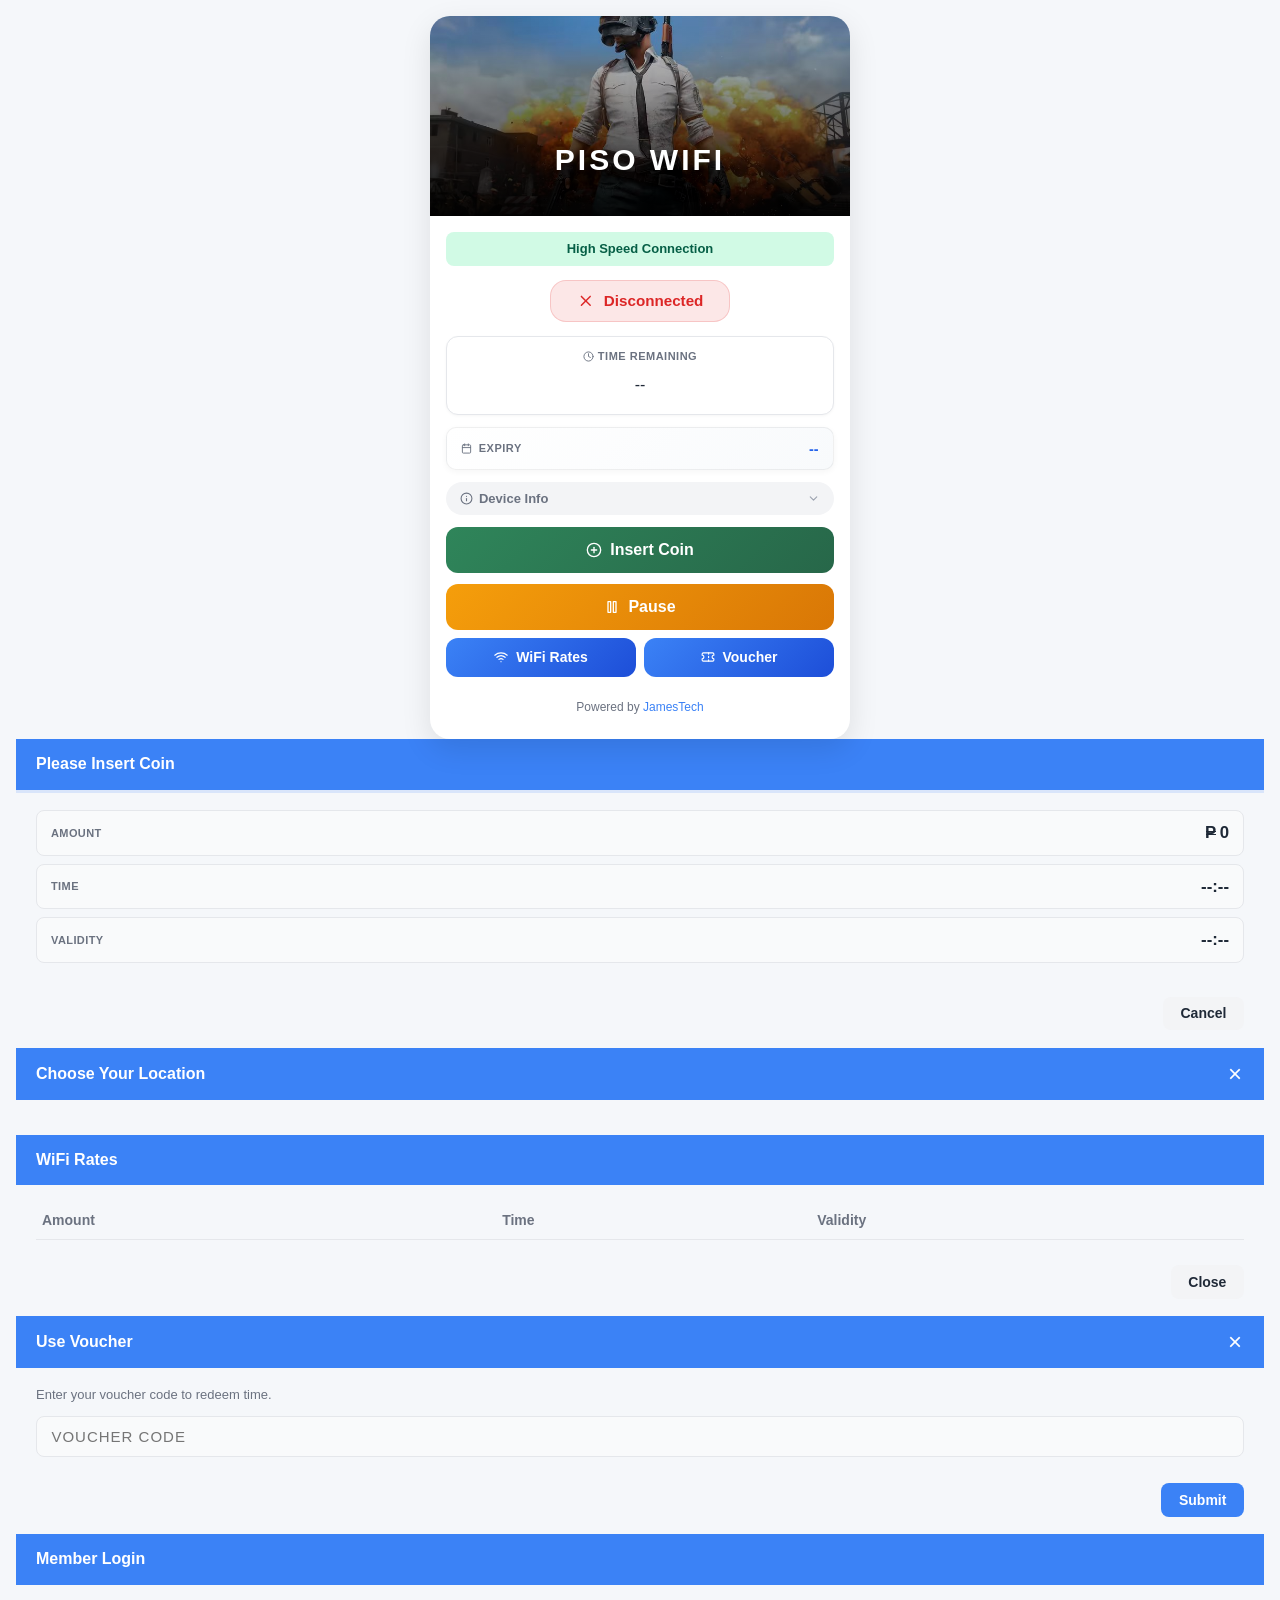
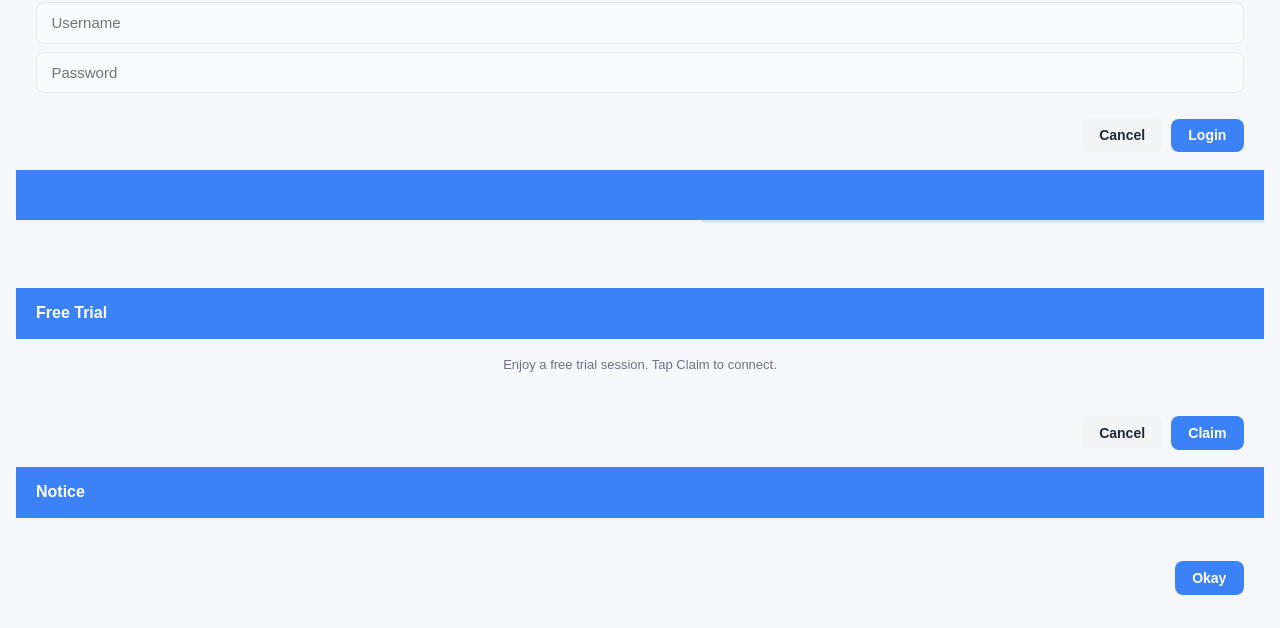
==== commit 30a958fd: "Fix all portal bugs: modals, banner, SSID, button wiring - Add .modal.show { display: flex } — modal" ====
--- a/hotspot/portal.html
+++ b/hotspot/portal.html
@@ -25,12 +25,12 @@
                     <div class="banner-container" id="bannerContainer">
                         <div class="dark-overlay"></div>
                         <div class="banner-text">
-                            <h1 class="wifi-text" id="hotspotName">PISO WIFI</h1>
+                            <!-- data-ssid is set by kitricks.js to the SSID name -->
+                            <h1 class="wifi-text" data-ssid>PISO WIFI</h1>
                             <div class="vendo-name" data-vendo id="vendoName"></div>
                         </div>
                     </div>
-                    <!-- Hidden SSID node required by kitricks.js -->
-                    <span data-ssid hidden style="display:none"></span>
+                    <script>(function(){var i=new Image();i.onload=function(){var c=document.getElementById('bannerContainer');if(c){c.style.backgroundImage='url(assets/img/banner.jpg)';c.style.backgroundSize='cover';c.style.backgroundPosition='center';}};i.src='assets/img/banner.jpg';})();</script>
 
                     <div class="card-body">
 
@@ -185,10 +185,7 @@
     <!-- ========== MODAL: WiFi Rates ========== -->
     <div class="modal" data-rates role="dialog" aria-modal="true" aria-label="WiFi rates">
         <div class="modal-content">
-            <div class="header">
-                WiFi Rates
-                <button type="button" class="header-close" data-wr-close aria-label="Close">&times;</button>
-            </div>
+            <div class="header">WiFi Rates</div>
             <div class="modal-body" id="ratesBody">
                 <div id="rates-wrap">
                     <table>
@@ -203,6 +200,9 @@
                     </table>
                 </div>
             </div>
+            <div class="modal-footer">
+                <button type="button" data-wr-close>Close</button>
+            </div>
         </div>
     </div>
 
@@ -218,7 +218,6 @@
                 <input type="text" id="username" class="voucher-input" placeholder="Voucher code" aria-label="Voucher code" autocomplete="off" autocapitalize="characters">
             </div>
             <div class="modal-footer">
-                <button type="button" data-vc-close>Cancel</button>
                 <button type="button" id="submit" class="primary">Submit</button>
             </div>
         </div>
@@ -227,10 +226,7 @@
     <!-- ========== MODAL: Member Login ========== -->
     <div class="modal" data-member role="dialog" aria-modal="true" aria-label="Member login">
         <div class="modal-content">
-            <div class="header">
-                Member Login
-                <button type="button" class="header-close" data-ml-close aria-label="Close">&times;</button>
-            </div>
+            <div class="header">Member Login</div>
             <div class="modal-body" id="mlBody">
                 <form class="form-col">
                     <input type="text" id="Muser" placeholder="Username" autocomplete="username" required>
--- a/hotspot/assets/css/style.css
+++ b/hotspot/assets/css/style.css
@@ -385,8 +385,14 @@
 
 /* ===== Modals ===== */
 
-.modal {
-    display: none; position: fixed; top: 0; left: 0; right: 0; bottom: 0;
+/* .modal.show is added by openModal() in kitricks.js */
+.modal.show {
+    display: -webkit-box;
+    display: -webkit-flex;
+    display: flex;
+}
+
+body.modal-active { overflow: hidden; }
     background: var(--modal-overlay); z-index: 1000;
     overflow-y: auto; -webkit-overflow-scrolling: touch;
     padding: 1rem;
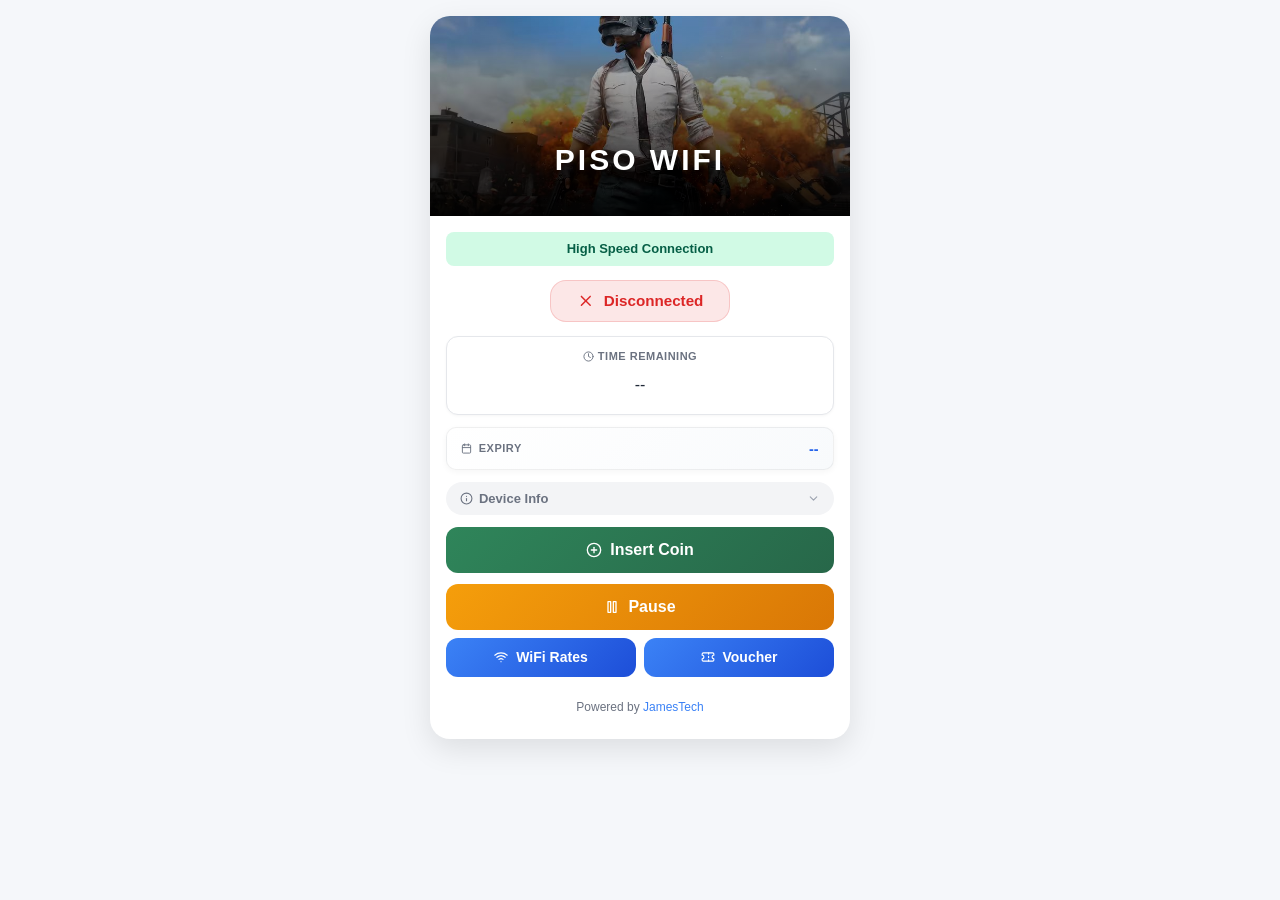
==== commit ec7b8756: "Fix status badge, NodeMCU, expiry format, rates retry, dialog UI, progress bar - Remove NodeMCU row " ====
--- a/hotspot/portal.html
+++ b/hotspot/portal.html
@@ -89,11 +89,7 @@
                                         <td class="info-label">MAC</td>
                                         <td class="info-value" id="mac">$(mac)</td>
                                     </tr>
-                                    <tr>
-                                        <td class="info-label">NodeMCU</td>
-                                        <td class="info-value"><span class="vendo-dot"></span></td>
-                                    </tr>
-                                </tbody>
+                                                </tbody>
                             </table>
                         </div>
 
@@ -319,7 +315,12 @@
                 }
             }
             paintBadge();
-            setInterval(paintBadge, 600);
+            if (window.MutationObserver) {
+                var _obs = new MutationObserver(paintBadge);
+                _obs.observe(st, { childList: true, characterData: true, subtree: true });
+            } else {
+                setInterval(paintBadge, 300);
+            }
         })();
     </script>
 
--- a/hotspot/assets/css/style.css
+++ b/hotspot/assets/css/style.css
@@ -393,6 +393,9 @@
 }
 
 body.modal-active { overflow: hidden; }
+
+.modal {
+    display: none; position: fixed; top: 0; left: 0; right: 0; bottom: 0;
     background: var(--modal-overlay); z-index: 1000;
     overflow-y: auto; -webkit-overflow-scrolling: touch;
     padding: 1rem;
@@ -427,22 +430,33 @@
 }
 
 /* Progress bar track (below modal header) */
-.progress-bar-track { height: 3px; background: rgba(59,130,246,0.15); overflow: hidden; }
+.progress-bar-track { height: 4px; background: #e5e7eb; overflow: hidden; }
 
 /* .progress-bar queried by kitricks.js for width and display */
 .progress-bar {
-    height: 3px; background: rgba(255,255,255,0.6); width: 0%;
+    height: 4px; background: #3b82f6; width: 0%;
     -webkit-transition: width 0.4s ease; transition: width 0.4s ease;
 }
 
-/* Animated bar in dialog modal */
+/* Dialog modal: indeterminate sweep */
 [data-dialog] .progress-bar {
-    width: 55%;
+    width: 45%;
     -webkit-animation: pbar-move 1.4s ease-in-out infinite;
     animation: pbar-move 1.4s ease-in-out infinite;
 }
 @-webkit-keyframes pbar-move { 0%{margin-left:-55%;} 100%{margin-left:100%;} }
 @keyframes pbar-move { 0%{margin-left:-55%;} 100%{margin-left:100%;} }
+
+/* Dialog modal: pure white, no blue header */
+[data-dialog] .header {
+    background: #fff;
+    color: var(--text);
+    font-size: 1rem;
+    font-weight: 700;
+    text-align: center;
+    -webkit-box-pack: center; -webkit-justify-content: center; justify-content: center;
+    border-bottom: 1px solid #e5e7eb;
+}
 
 .modal-body { padding: 1.1rem 1.25rem; color: var(--text); }
 
